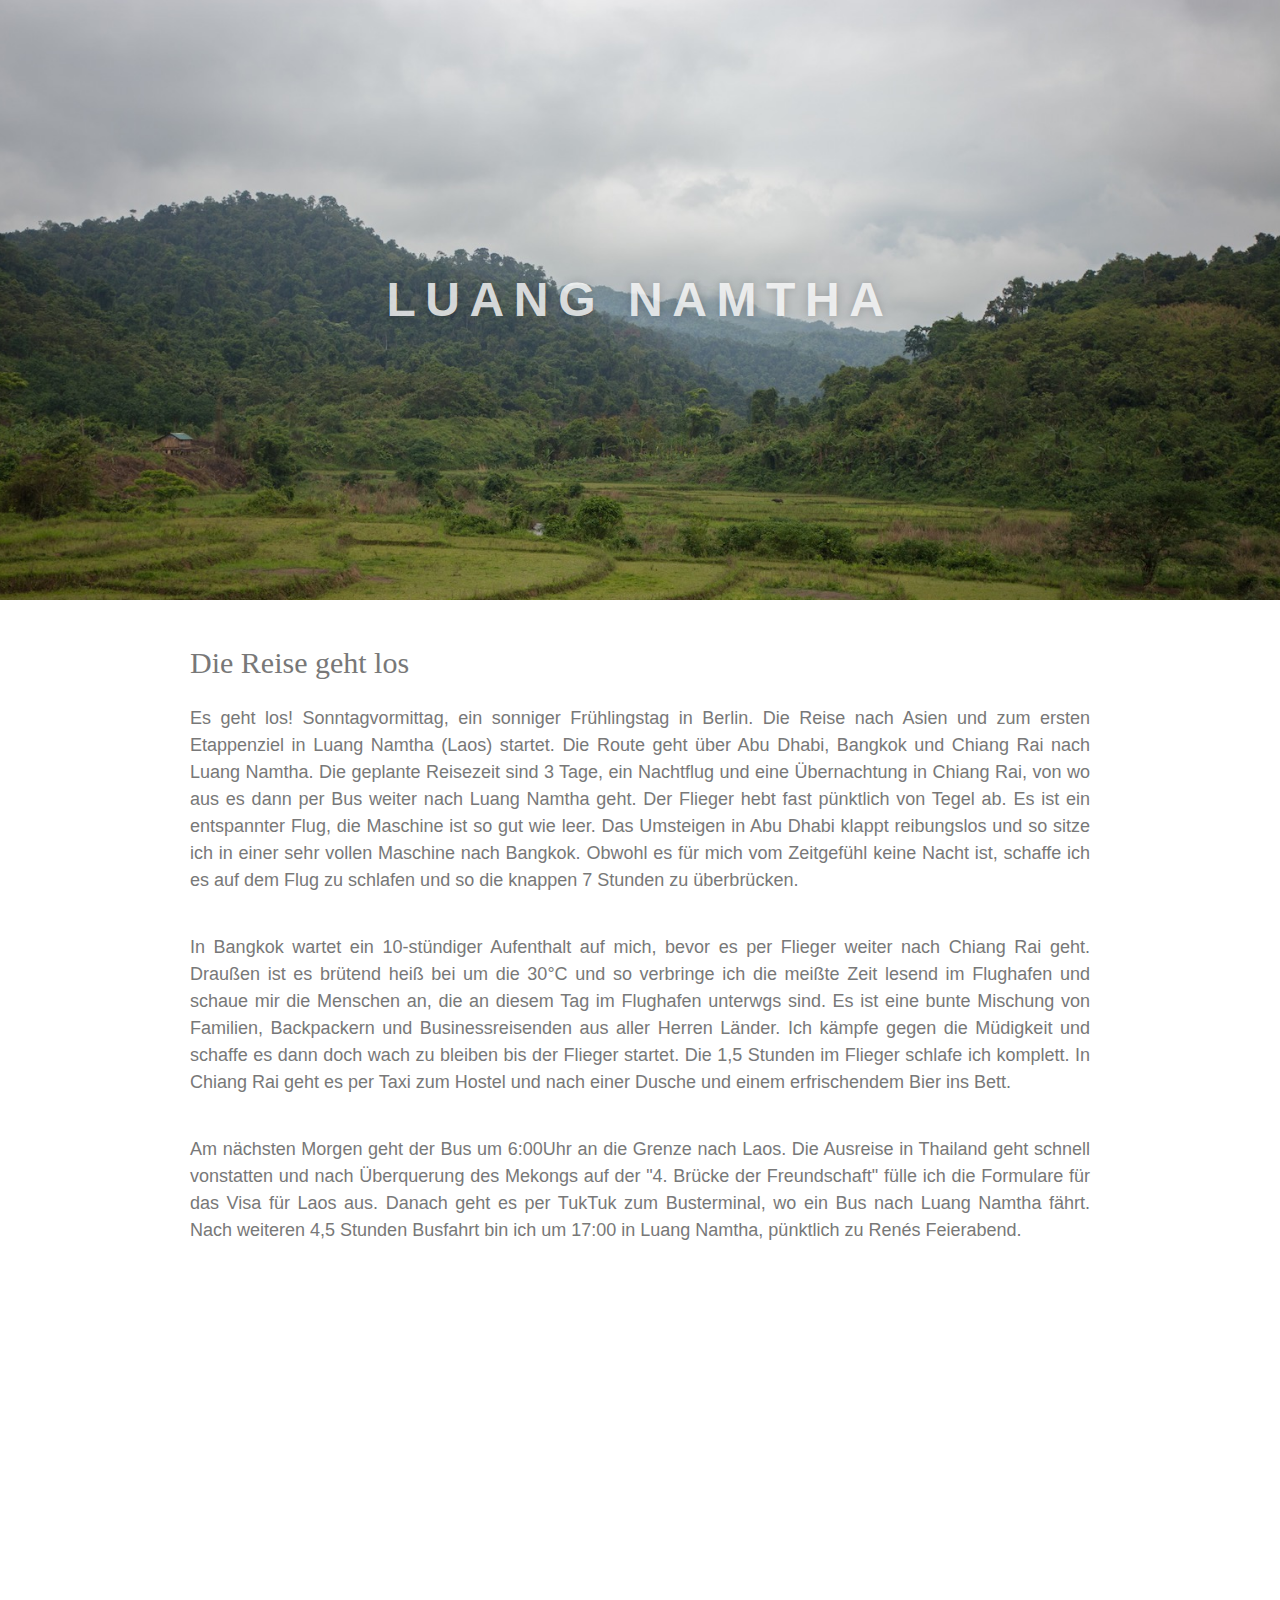
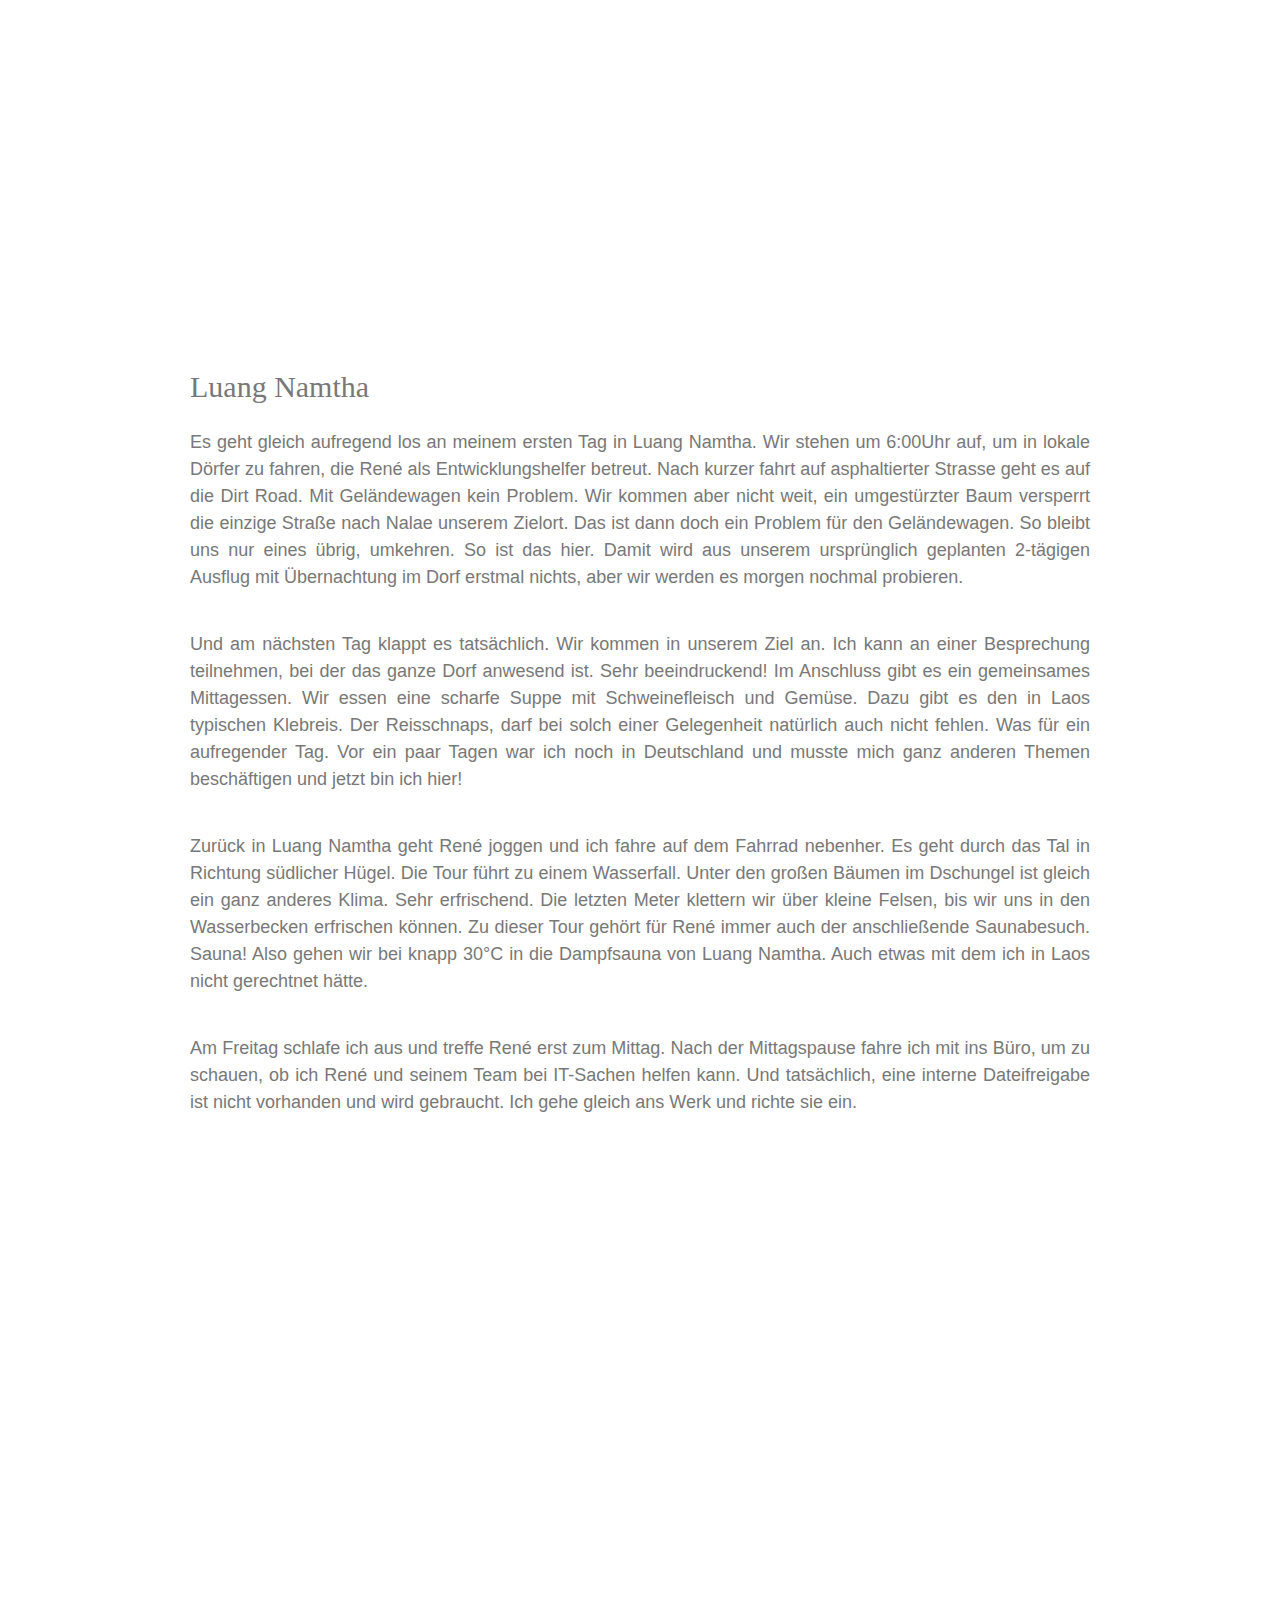
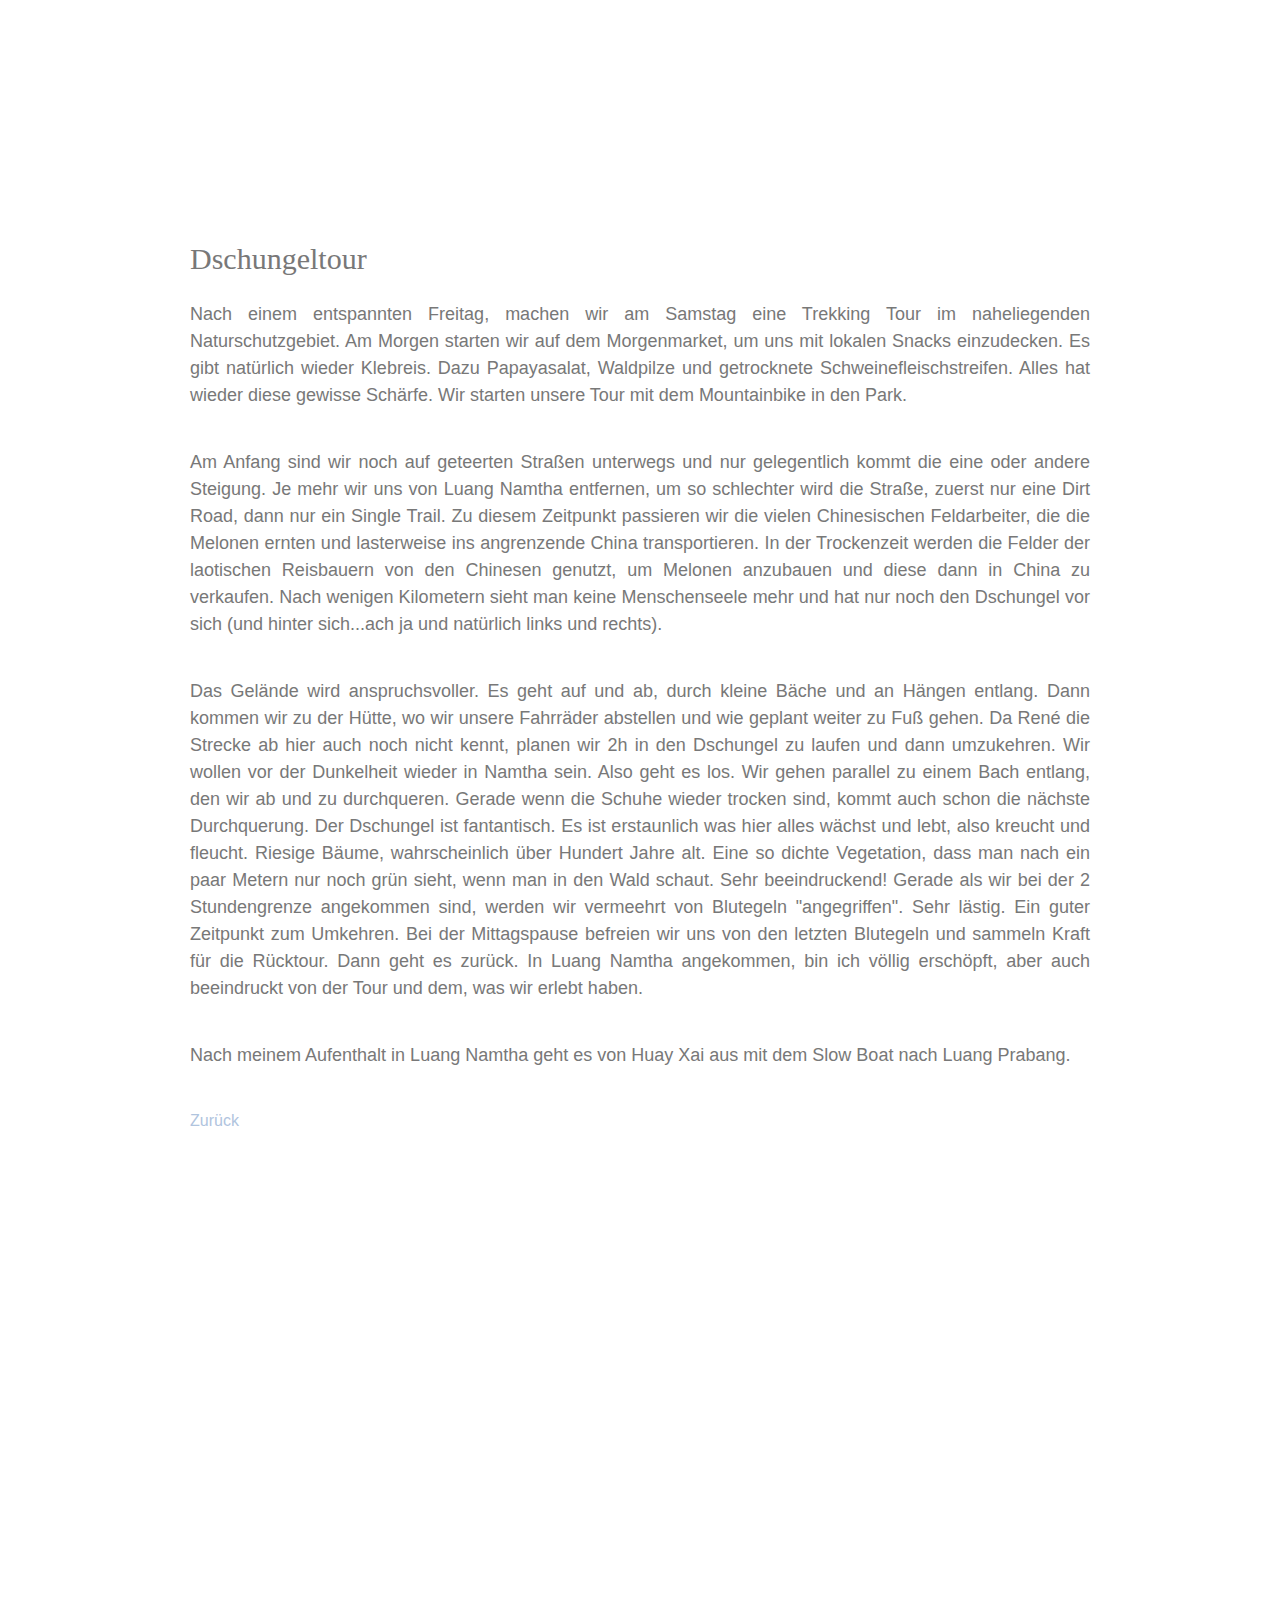
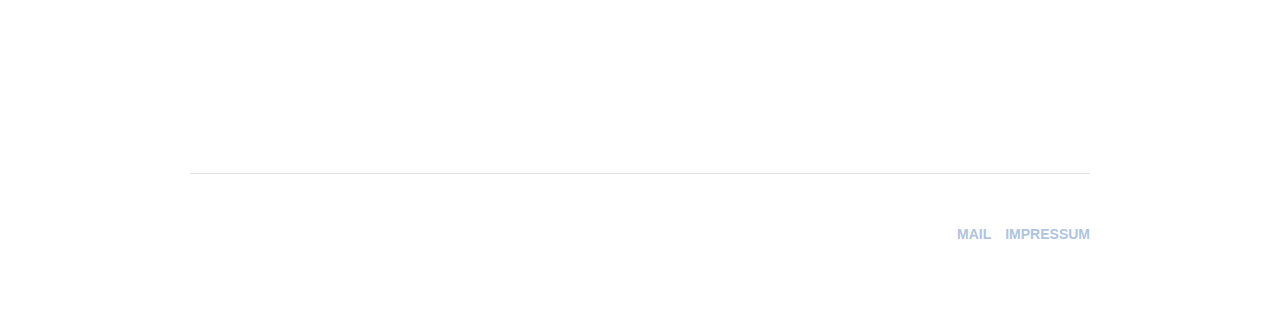
==== public/1-luang-namtha.html @ a48507c9 "first post" ====
<!doctype html>
<html lang="de">
<head>
    <meta charset="utf-8" />
    <meta name="viewport" content="width=device-width, initial-scale=1.0" />
    <title>Luang Namtha</title>
    <link rel="stylesheet" href="assets/css/page.css" />
</head>
<body>

<div class="wrapper">
    <main>
        <section class="module parallax parallax-1">
            <div class="container">
                <h1>Luang Namtha</h1>
            </div>
        </section>
        <section class="module content">
            <div class="container">
                <h2>Die Reise geht los</h2>
                <p>Es geht los! Sonntagvormittag, ein sonniger Frühlingstag in Berlin. Die Reise nach Asien und zum
                    ersten Etappenziel in Luang Namtha (Laos) startet. Die Route geht über Abu Dhabi, Bangkok und
                    Chiang Rai nach Luang Namtha. Die geplante Reisezeit sind 3 Tage, ein Nachtflug und eine Übernachtung
                    in Chiang Rai, von wo aus es dann per Bus weiter nach Luang Namtha geht. Der Flieger hebt fast pünktlich
                    von Tegel ab. Es ist ein entspannter Flug, die Maschine ist so gut wie leer. Das Umsteigen in Abu Dhabi
                    klappt reibungslos und so sitze ich in einer sehr vollen Maschine nach Bangkok. Obwohl es für mich vom
                    Zeitgefühl keine Nacht ist, schaffe ich es auf dem Flug zu schlafen und so die knappen 7 Stunden zu
                    überbrücken.</p>

                <p>In Bangkok wartet ein 10-stündiger Aufenthalt auf mich, bevor es per Flieger weiter nach
                    Chiang Rai geht. Draußen ist es brütend heiß bei um die 30°C und so verbringe ich die meißte Zeit lesend
                    im Flughafen und schaue mir die Menschen an, die an diesem Tag im Flughafen unterwgs sind. Es ist eine bunte
                    Mischung von Familien, Backpackern und Businessreisenden aus aller Herren Länder. Ich kämpfe gegen die
                    Müdigkeit und schaffe es dann doch wach zu bleiben bis der Flieger startet. Die 1,5 Stunden im Flieger
                    schlafe ich komplett. In Chiang Rai geht es per Taxi zum Hostel und nach einer Dusche und einem erfrischendem
                    Bier ins Bett.</p>

                <p>Am nächsten Morgen geht der Bus um 6:00Uhr an die Grenze nach Laos. Die Ausreise in Thailand geht schnell
                    vonstatten und nach Überquerung des Mekongs auf der "4. Brücke der Freundschaft" fülle ich die Formulare
                    für das Visa für Laos aus. Danach geht es per TukTuk zum Busterminal, wo ein Bus nach Luang Namtha fährt.
                    Nach weiteren 4,5 Stunden Busfahrt bin ich um 17:00 in Luang Namtha, pünktlich zu Renés Feierabend.</p>
            </div>
        </section>
        <section class="module parallax parallax-2">
            <div class="container">
            </div>
        </section>
        <section class="module content">
            <div class="container">
                <h2>Luang Namtha</h2>
                <p>Es geht gleich aufregend los an meinem ersten Tag in Luang Namtha. Wir stehen um 6:00Uhr auf, um in
                    lokale Dörfer zu fahren, die René als
                    Entwicklungshelfer betreut. Nach kurzer fahrt auf asphaltierter Strasse geht es auf die Dirt Road.
                    Mit Geländewagen kein Problem. Wir kommen aber nicht weit, ein umgestürzter Baum versperrt die einzige
                    Straße nach Nalae unserem Zielort. Das ist dann doch ein Problem für den Geländewagen. So bleibt uns
                    nur eines übrig, umkehren. So ist das hier. Damit wird aus unserem ursprünglich geplanten 2-tägigen Ausflug
                    mit Übernachtung im Dorf erstmal nichts, aber wir werden es morgen nochmal probieren.</p>

                <p>Und am nächsten Tag klappt es tatsächlich. Wir kommen in unserem Ziel an. Ich kann an einer Besprechung
                    teilnehmen, bei der das ganze Dorf anwesend ist. Sehr beeindruckend! Im Anschluss gibt es ein gemeinsames
                    Mittagessen. Wir essen eine scharfe Suppe mit Schweinefleisch und Gemüse. Dazu gibt es den in Laos
                    typischen Klebreis. Der Reisschnaps, darf bei solch einer Gelegenheit natürlich auch nicht fehlen.
                    Was für ein aufregender Tag. Vor ein paar Tagen war ich noch in Deutschland und musste mich ganz anderen
                    Themen beschäftigen und jetzt bin ich hier!
                </p>

                <p>Zurück in Luang Namtha geht René joggen und ich fahre auf dem Fahrrad nebenher. Es geht durch das Tal in Richtung
                    südlicher Hügel. Die Tour führt zu einem Wasserfall. Unter den großen Bäumen im Dschungel ist gleich ein ganz
                    anderes Klima. Sehr erfrischend. Die letzten Meter klettern wir über kleine Felsen, bis wir uns in den Wasserbecken
                    erfrischen können. Zu dieser Tour gehört für René immer auch der anschließende Saunabesuch. Sauna! Also gehen
                    wir bei knapp 30°C in die Dampfsauna von Luang Namtha. Auch etwas mit dem ich in Laos nicht gerechtnet hätte.</p>

                <p>Am Freitag schlafe ich aus und treffe René erst zum Mittag. Nach der Mittagspause fahre ich mit ins Büro,
                    um zu schauen, ob ich René und seinem Team bei IT-Sachen helfen kann. Und tatsächlich, eine interne
                    Dateifreigabe ist nicht vorhanden und wird gebraucht. Ich gehe gleich ans Werk und richte sie ein.</p>
            </div>
        </section>
        <section class="module parallax parallax-3">
            <div class="container">
            </div>
        </section>
        <section class="module content">
            <div class="container">
                <h2>Dschungeltour</h2>
                <p>Nach einem entspannten Freitag, machen wir am Samstag eine Trekking Tour im naheliegenden Naturschutzgebiet.
                    Am Morgen starten wir auf dem Morgenmarket, um uns mit lokalen Snacks einzudecken. Es gibt natürlich wieder Klebreis.
                    Dazu Papayasalat, Waldpilze und getrocknete Schweinefleischstreifen. Alles hat wieder diese gewisse Schärfe.
                    Wir starten unsere Tour mit dem Mountainbike in den Park.</p>

                <p>Am Anfang sind wir noch auf geteerten Straßen unterwegs und nur gelegentlich kommt die eine oder andere
                    Steigung. Je mehr wir uns von Luang Namtha entfernen, um so schlechter wird die Straße, zuerst nur eine Dirt
                    Road, dann nur ein Single Trail. Zu diesem Zeitpunkt passieren wir die vielen Chinesischen Feldarbeiter,
                    die die Melonen ernten und lasterweise ins angrenzende China transportieren. In der Trockenzeit werden
                    die Felder der laotischen Reisbauern von den Chinesen genutzt, um Melonen anzubauen und diese dann in China zu verkaufen.
                    Nach wenigen Kilometern sieht man keine Menschenseele mehr und hat nur noch den Dschungel vor sich
                    (und hinter sich...ach ja und natürlich links und rechts).
                </p>

                <p>Das Gelände wird anspruchsvoller. Es geht auf und ab, durch kleine Bäche und an Hängen entlang. Dann kommen
                    wir zu der Hütte, wo wir unsere Fahrräder abstellen und wie geplant weiter zu Fuß gehen. Da René die Strecke ab
                    hier auch noch nicht kennt, planen wir 2h in den Dschungel zu laufen und dann umzukehren. Wir wollen vor der
                    Dunkelheit wieder in Namtha sein. Also geht es los. Wir gehen parallel zu einem Bach entlang, den wir ab
                    und zu durchqueren. Gerade wenn die Schuhe wieder trocken sind, kommt auch schon die nächste Durchquerung.
                    Der Dschungel ist fantantisch. Es ist erstaunlich was hier alles wächst und lebt, also kreucht und fleucht.
                    Riesige Bäume, wahrscheinlich über Hundert Jahre alt. Eine so dichte Vegetation, dass man nach ein paar
                    Metern nur noch grün sieht, wenn man in den Wald schaut. Sehr beeindruckend! Gerade als wir bei der 2 Stundengrenze
                    angekommen sind, werden wir vermeehrt von Blutegeln "angegriffen". Sehr lästig. Ein guter Zeitpunkt zum
                    Umkehren. Bei der Mittagspause befreien wir uns von den letzten Blutegeln und sammeln Kraft für die Rücktour.
                    Dann geht es zurück. In Luang Namtha angekommen, bin ich völlig erschöpft, aber auch beeindruckt von der Tour und
                    dem, was wir erlebt haben.</p>

                <p>Nach meinem Aufenthalt in Luang Namtha geht es von Huay Xai aus mit dem Slow Boat nach Luang Prabang.
                </p>

                <a href="index.html">Zurück</a>
            </div>
        </section>
        <section class="module parallax parallax-4">
            <div class="container">
            </div>
        </section>

    </main>
</div>

<footer>
    <div class="legal">
        <ul>
            <li><a href="mailto:mail@matthias-lueneberg.de">Mail</a></li>
            <li><a href="impressum.html">Impressum</a></li>
        </ul>
    </div>
</footer>
</body>
---- public/assets/css/page.css ----
html, body, div, span, applet, object, iframe,
h1, h2, h3, h4, h5, h6, p, blockquote, pre,
a, abbr, acronym, address, big, cite, code,
del, dfn, em, img, ins, kbd, q, s, samp,
small, strike, strong, sub, sup, tt, var,
b, u, i, center,
dl, dt, dd, ol, ul, li,
fieldset, form, label, legend,
table, caption, tbody, tfoot, thead, tr, th, td,
article, aside, canvas, details, embed,
figure, figcaption, footer, header,
menu, nav, output, ruby, section, summary,
time, mark, audio, video {
    margin: 0;
    padding: 0;
    border: 0;
    font-size: 100%;
    font: inherit;
    vertical-align: baseline;
}

body {
    background-color: #ffffff;
    color: #787878;
    font-family: "Helvetica Neue", Helvetica, Arial, "Lucida Grande", sans-serif;
    font-size: 14px;
    line-height: 1.5;
}

header {
    height: 450px;
    background:url(../images/title.jpg) no-repeat center center;
    background-size: cover;
    -webkit-background-size: cover;
    -moz-background-size: cover;
}

header > h1 {
    text-align: center;
    font-size: 48px;
    font-weight: 700;
    text-transform: uppercase;
    letter-spacing: 0.5em;
    color: #ffffff;
    clear: both;
    padding-top: 150px;
}

h1 span {
    display: inline-block;
    padding: 0.2em 0.5em;
    border: #ffffff solid 10px;
}

.kicker {
    text-align: center;
    font-size: 14px;
    font-weight: 700;
    text-transform: uppercase;
    color: #ffffff;
}


/* Parallax effekt*/

.wrapper {
    width: 100%;
    margin: 0 auto;
}

main {
    display: block;
    background-color: #fff;

}

main.container {
    width: 100%;
    max-width: 960px;
    margin: 0 auto;
    padding: 0 20px;
}

section a {
    font-size: 16px;
}

section {
    margin: 0;
    padding: 0;
    border: 0;
    font-size: 100%;
    font: inherit;
    vertical-align: baseline;
}

section.module h2 {
    margin-bottom: 20px;
    font-family: "Roboto Slab", serif;
    font-size: 30px;
}

section.module p {
    margin-bottom: 40px;
    font-size: 18px;
    font-weight: 300;
    text-align: justify;
}

section.module.parallax {
    height: 600px;
    background-position: 50% 50%;
    background-repeat: no-repeat;
    background-attachment: fixed;
    -webkit-background-size: cover;
    -moz-background-size: cover;
    -o-background-size: cover;
    background-size: cover;
}
section.module.parallax h1 {
    color: rgba(255, 255, 255, 0.8);
    font-size: 48px;
    line-height: 600px;
    font-weight: 700;
    text-align: center;
    text-transform: uppercase;
    text-shadow: 0 0 10px rgba(0, 0, 0, 0.2);
    letter-spacing: 0.2em;
}

section.module.content {
    padding: 40px 0;
}

section.module.parallax-1 {
    background-image: url("../images/namtha-jungle.jpg");
}
section.module.parallax-2 {
    background-image: url("../images/namtha-pagoda.jpg");
}
section.module.parallax-3 {
    background-image: url("../images/namtha-market.jpg");
}
section.module.parallax-4 {
    background-image: url("../images/namtha-bug.jpg");
}
section.module.parallax-5 {
    background-image: url("../images/prabang-view.jpg");
}
section.module.parallax-6 {
    background-image: url("../images/prabang-mekong.jpg");
}
section.module.parallax-7 {
    background-image: url("../images/prabang-fruits.jpg");
}

/* Parallax effekt*/


.container {
    width: 100%;
    max-width: 900px;
    margin: 0 auto;
}

.posts-container {
    width: 100%;
    display: inline-block;
    margin: 40px 0px 40px;
}

.post-header {
    margin: 40px 20px 0px 0px;
    font-size: 28px;
    font-weight: 500;
    text-transform: uppercase;
    letter-spacing: 0.2em;
}

.post {
    display: inline-block;
    margin: 20px 20px 0px 0px;
}

.posts-thumb {
    float: left;
    margin-right: 20px;
}

.posts-text {
    margin-bottom: 20px;
}

.posts-text a {
    color: #787878;
    font-size: 16px;
}
.posts-text a:visited {
    color: #787878;
}

.posts-text p {
    font-size: 16px;
}

.posts-text a:hover {
    text-decoration: underline;
}

h3 {
    text-transform: uppercase;
    letter-spacing: 0.1em;
    font-size: 22px;
}

/* footer and legal */

footer {
    display: block;
    height: 100px;
    padding-top: 50px;
    margin: 0 auto;
    border-top: 1px solid #e1e1e1;
    text-transform: uppercase;
    font-weight: 600;
    width: 100%;
    max-width: 900px;
}

.legal-text {
    margin: 40px auto;
    width: 100%;
    max-width: 900px;
    text-align: justify;
}

.legal {
    float: right;
}

a {
    text-decoration: none;
    color: lightsteelblue;
}

a:visited {
    color: lightsteelblue;
}

.legal ul {
    list-style: none;
}

.legal ul li {
    display: inline;
    padding-left: 10px;
}
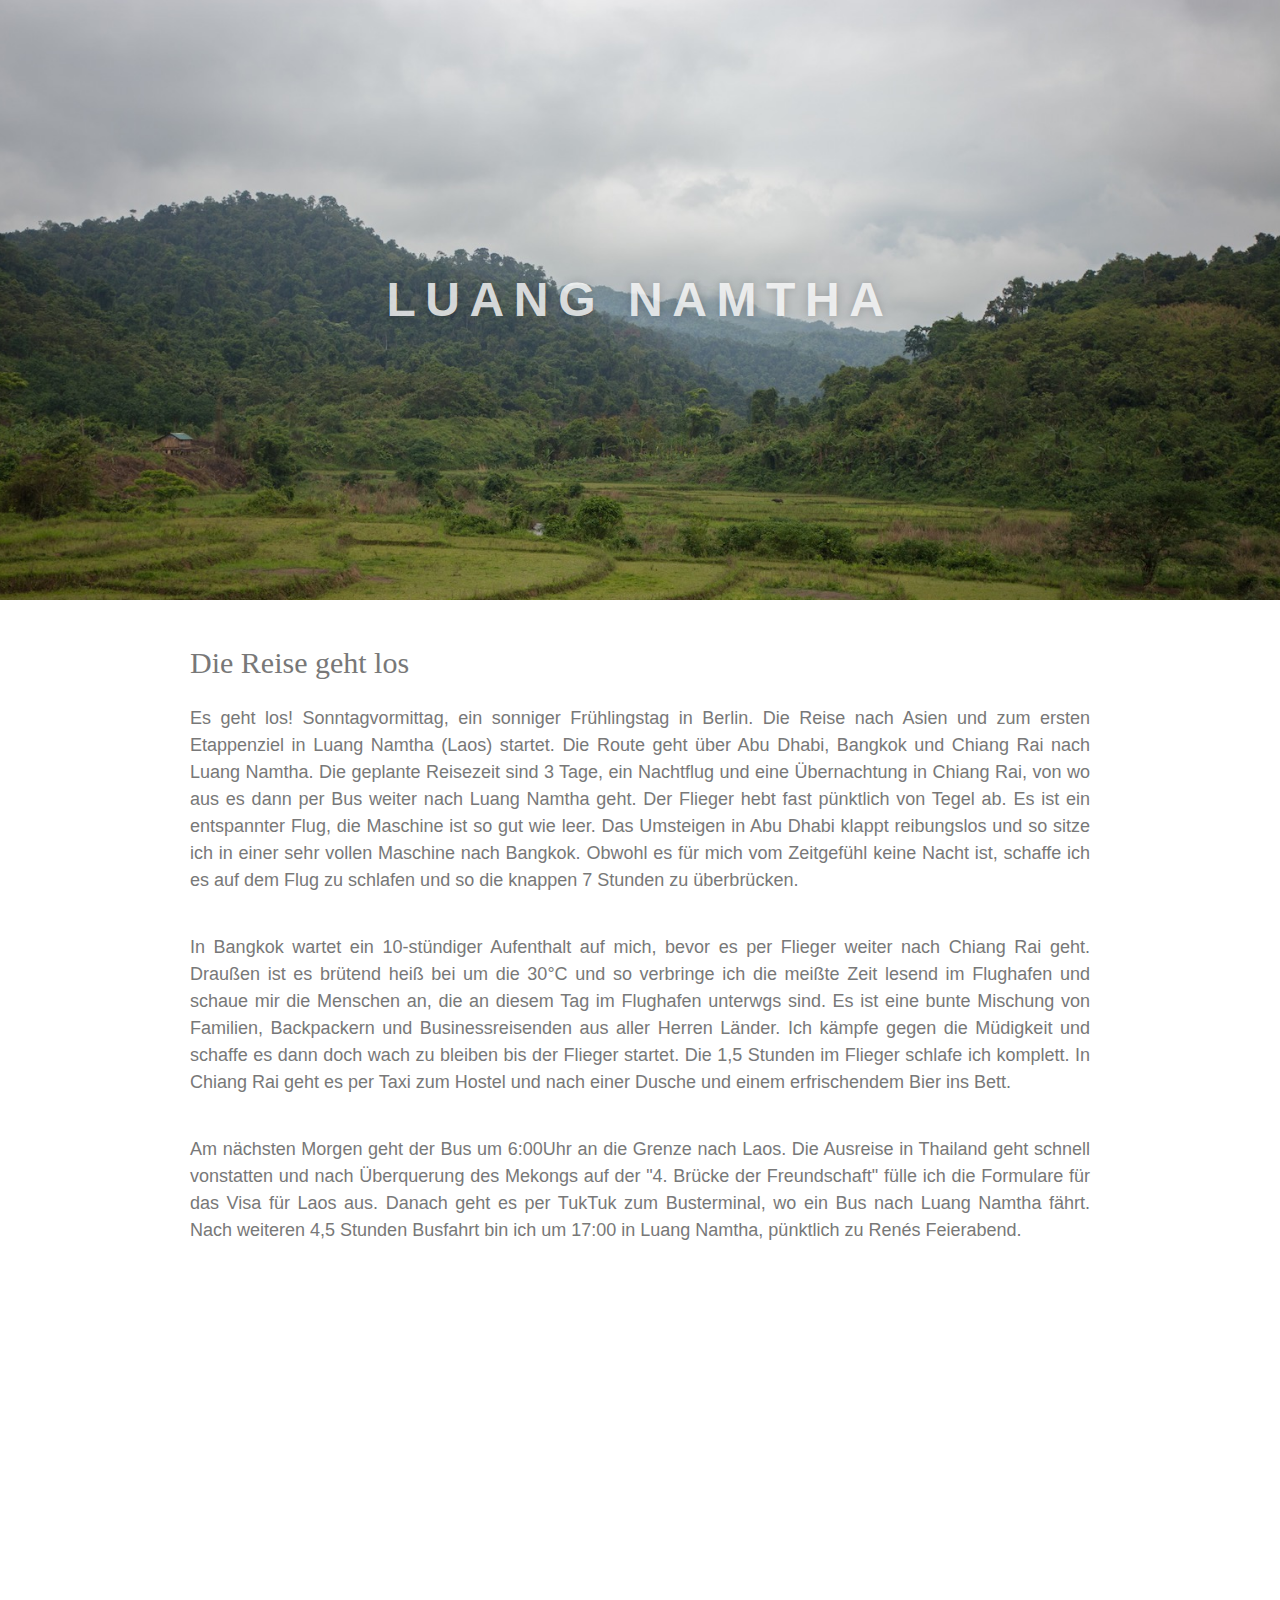
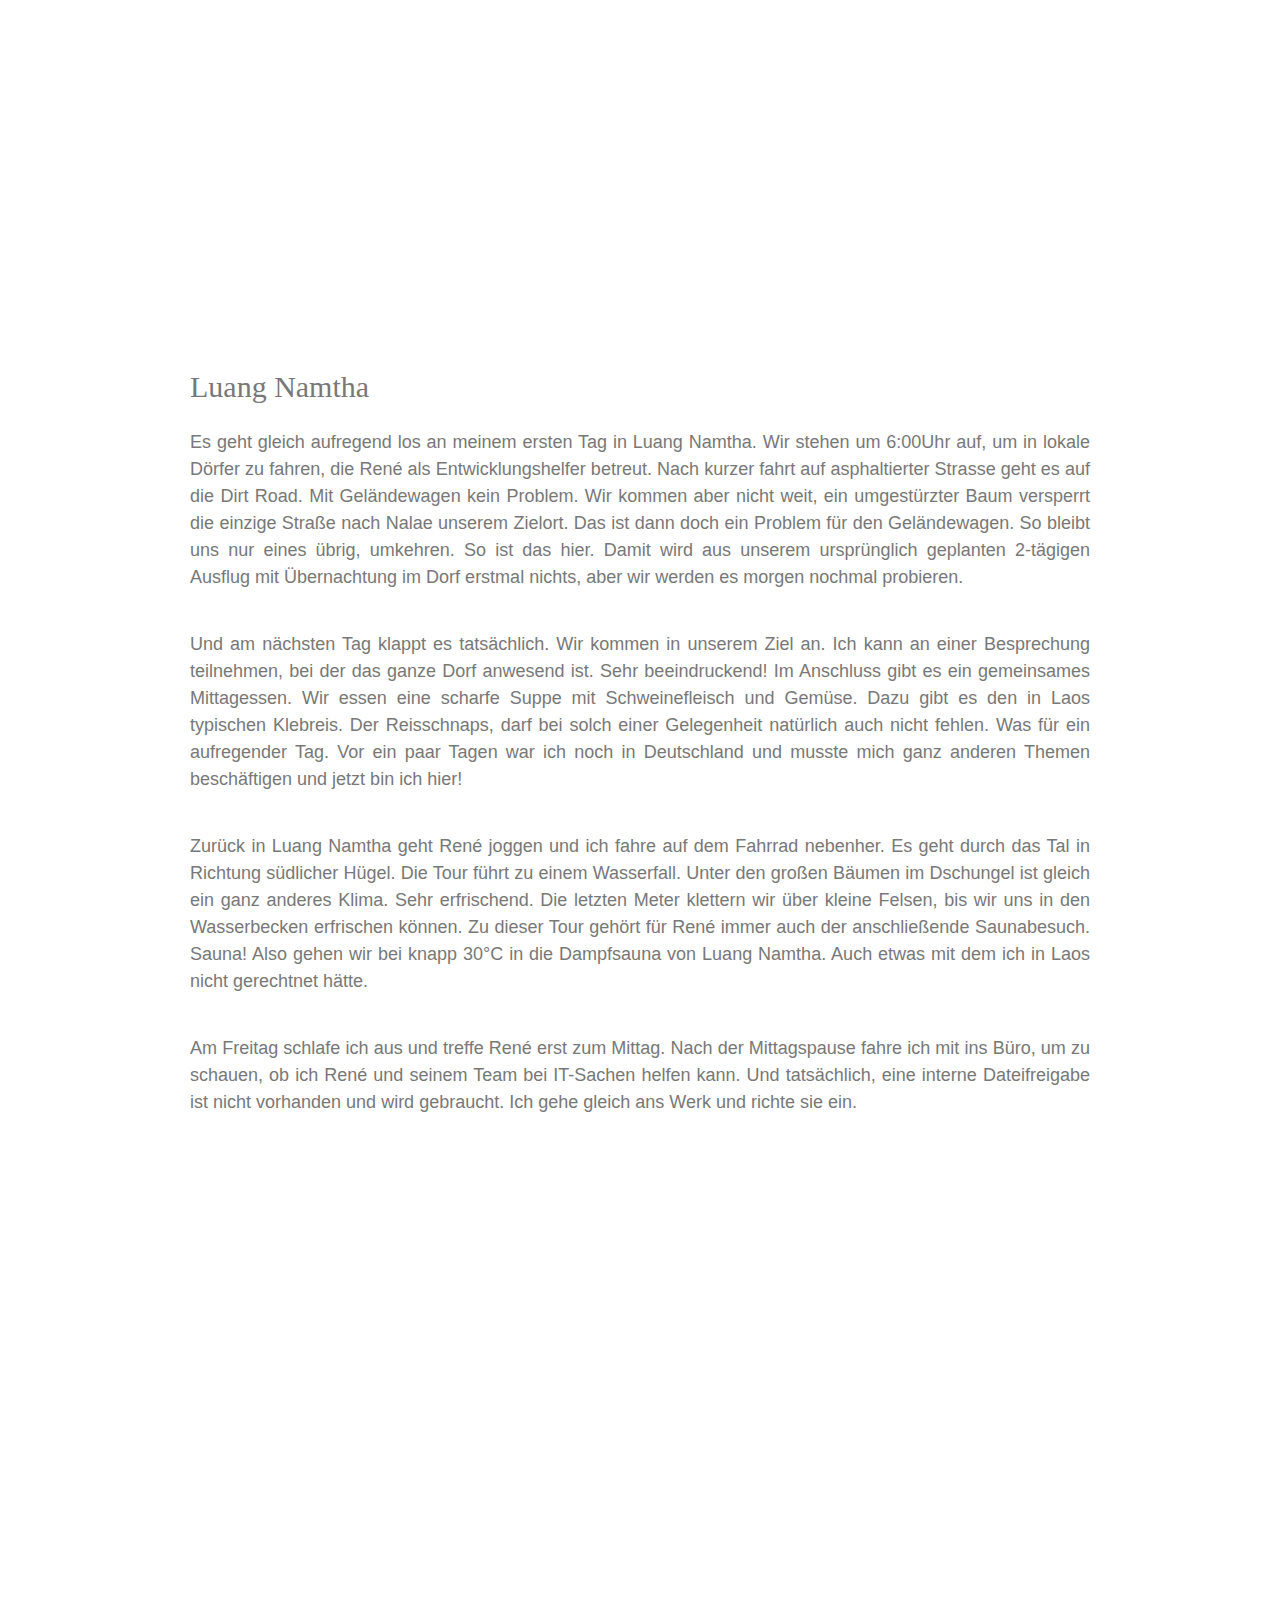
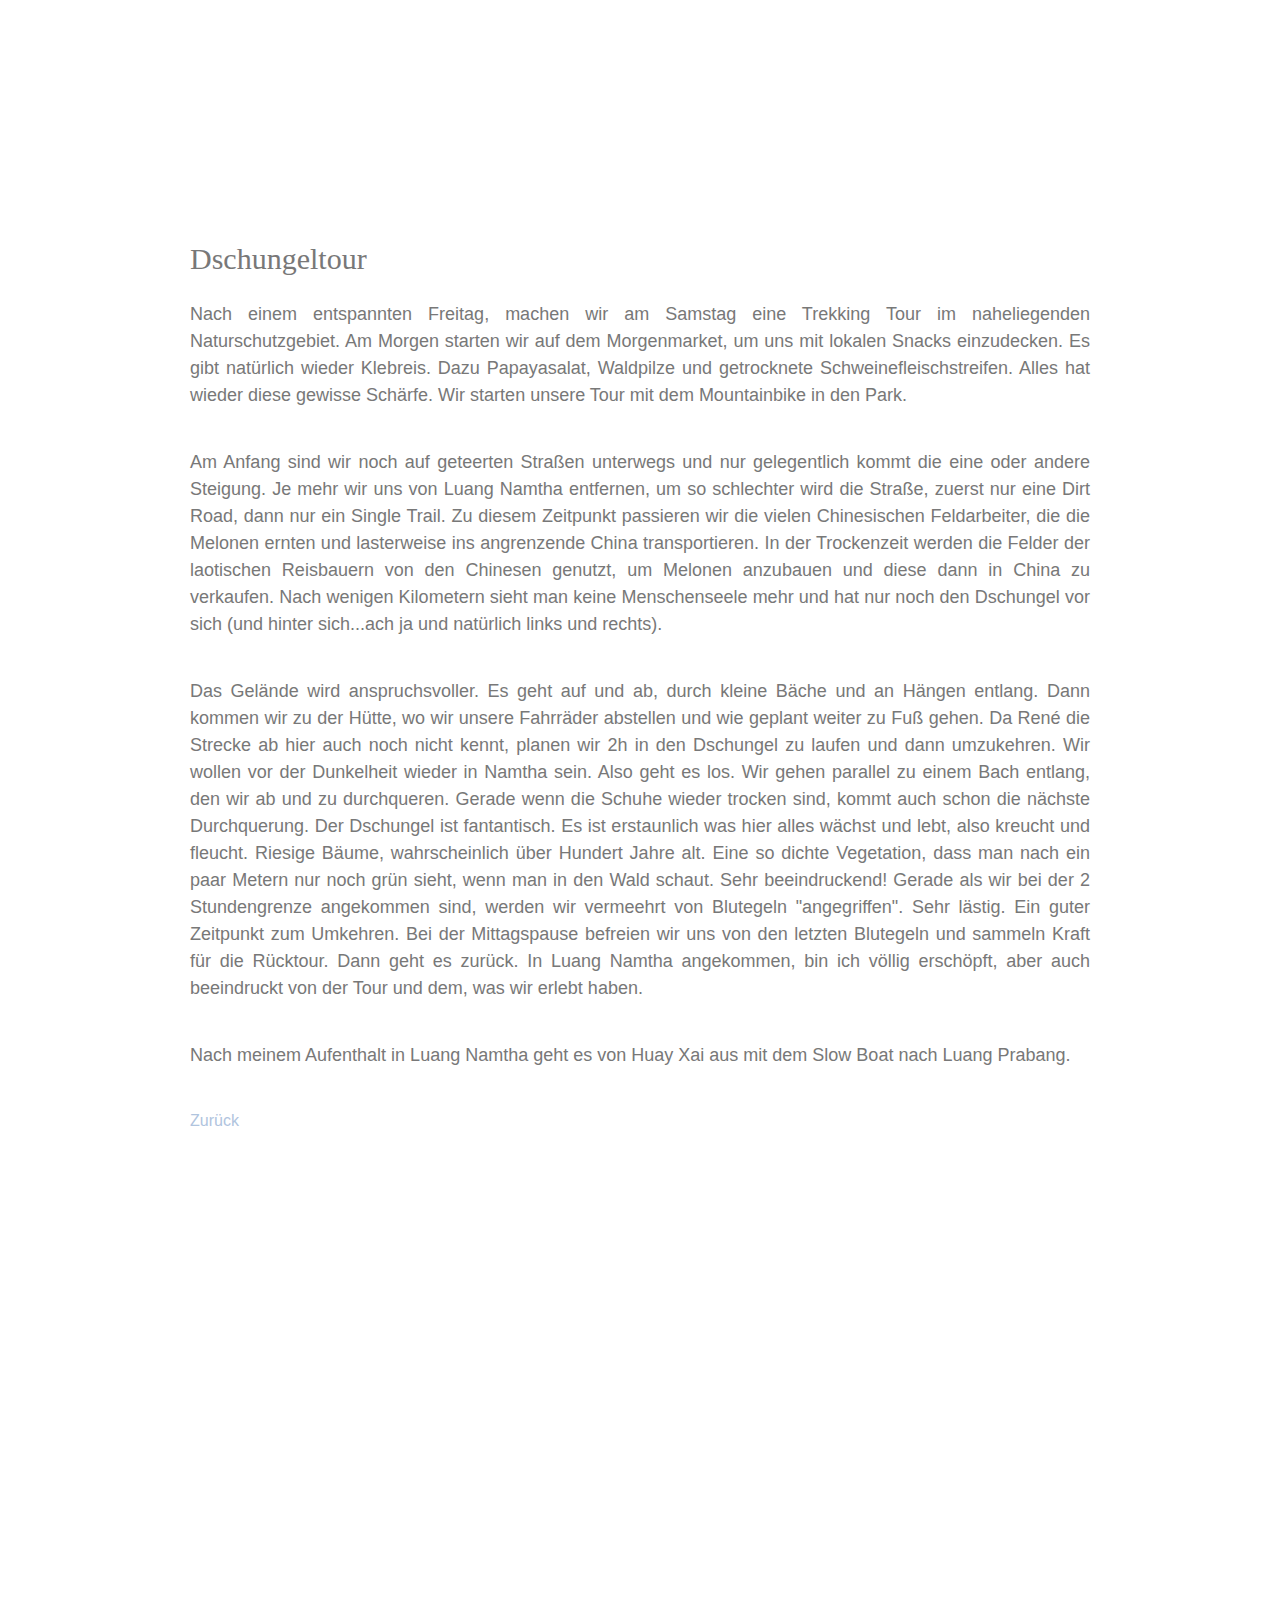
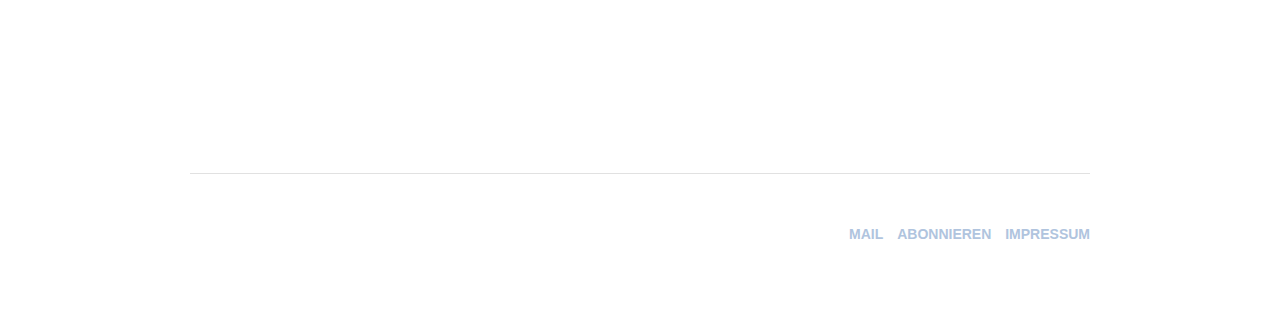
==== commit 2d17c455: "added Mailchimp" ====
--- a/public/1-luang-namtha.html
+++ b/public/1-luang-namtha.html
@@ -127,8 +127,20 @@
     <div class="legal">
         <ul>
             <li><a href="mailto:mail@matthias-lueneberg.de">Mail</a></li>
+            <li><a href="http://eepurl.com/bmfwwL">Abonnieren</a></li>
             <li><a href="impressum.html">Impressum</a></li>
         </ul>
     </div>
 </footer>
+
+<script>
+    (function(i,s,o,g,r,a,m){i['GoogleAnalyticsObject']=r;i[r]=i[r]||function(){
+        (i[r].q=i[r].q||[]).push(arguments)},i[r].l=1*new Date();a=s.createElement(o),
+            m=s.getElementsByTagName(o)[0];a.async=1;a.src=g;m.parentNode.insertBefore(a,m)
+    })(window,document,'script','//www.google-analytics.com/analytics.js','ga');
+
+    ga('create', 'UA-62600138-1', 'auto');
+    ga('send', 'pageview');
+
+</script>
 </body>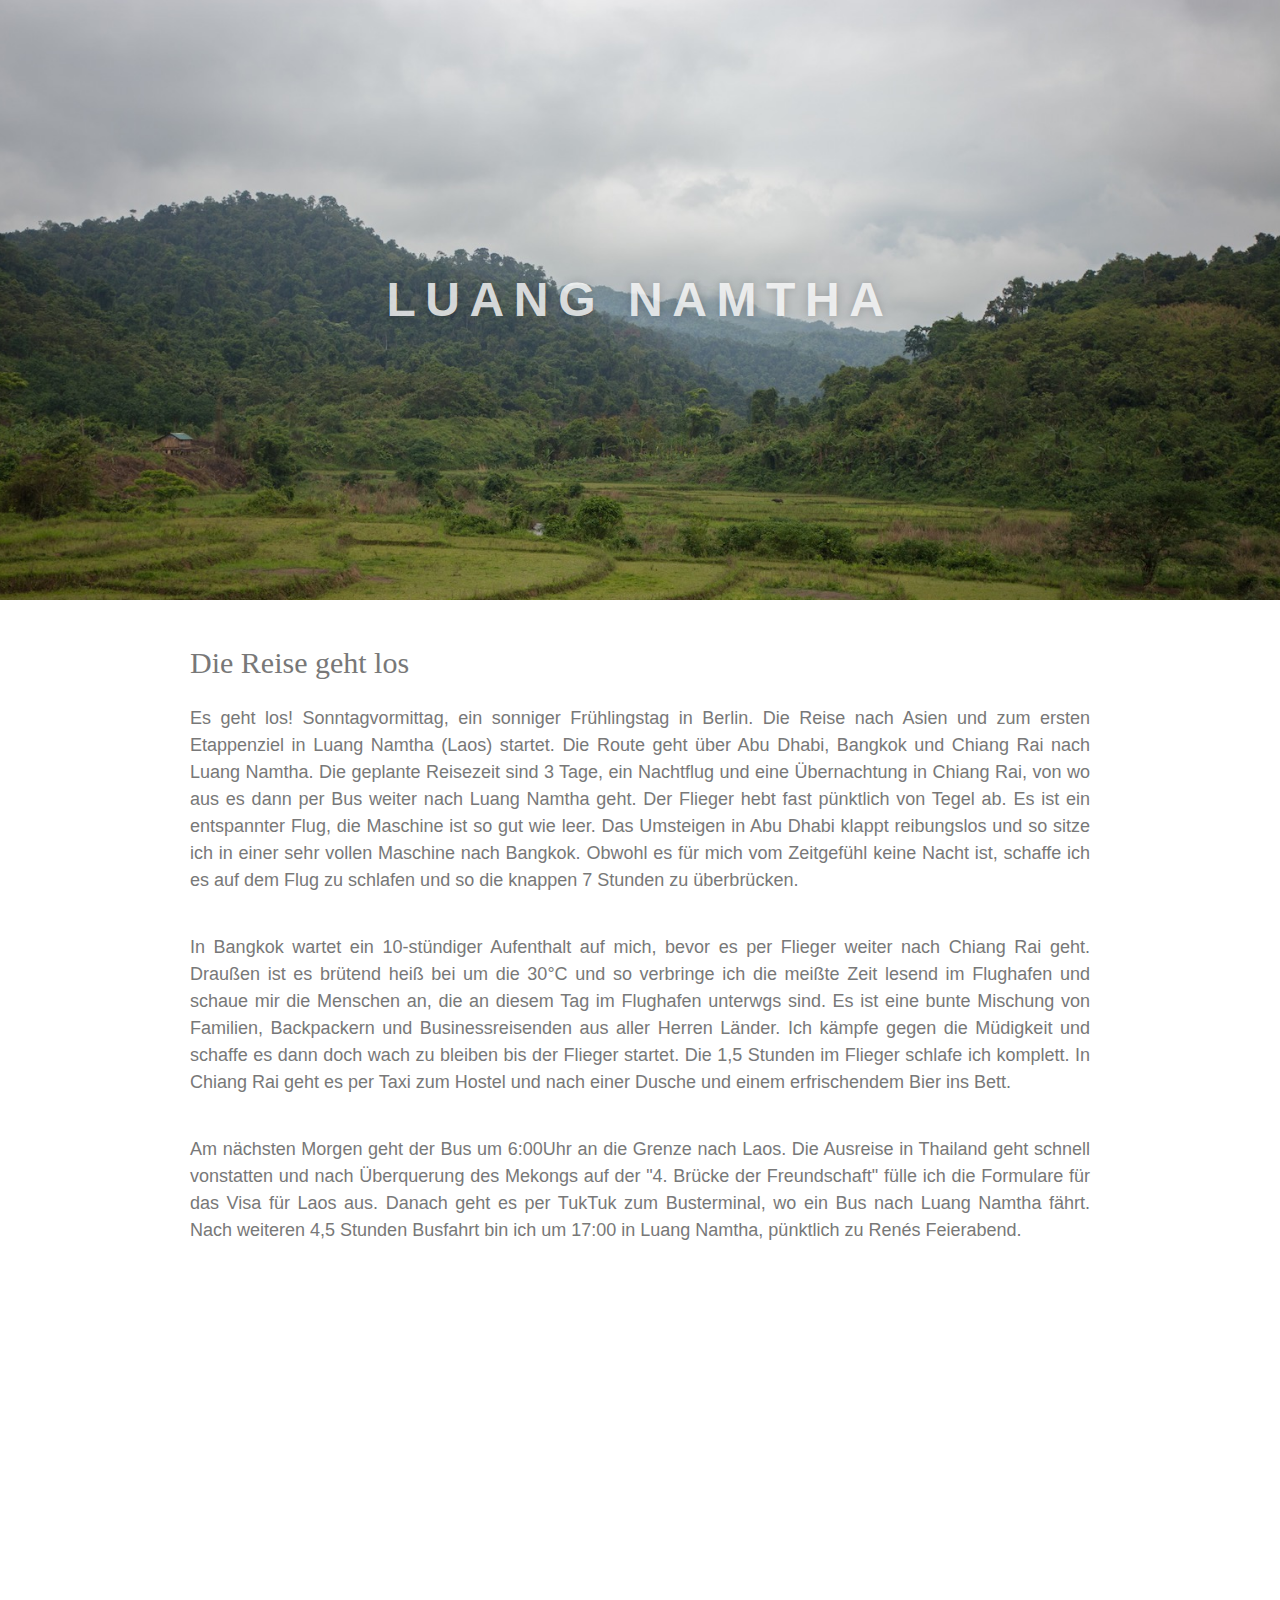
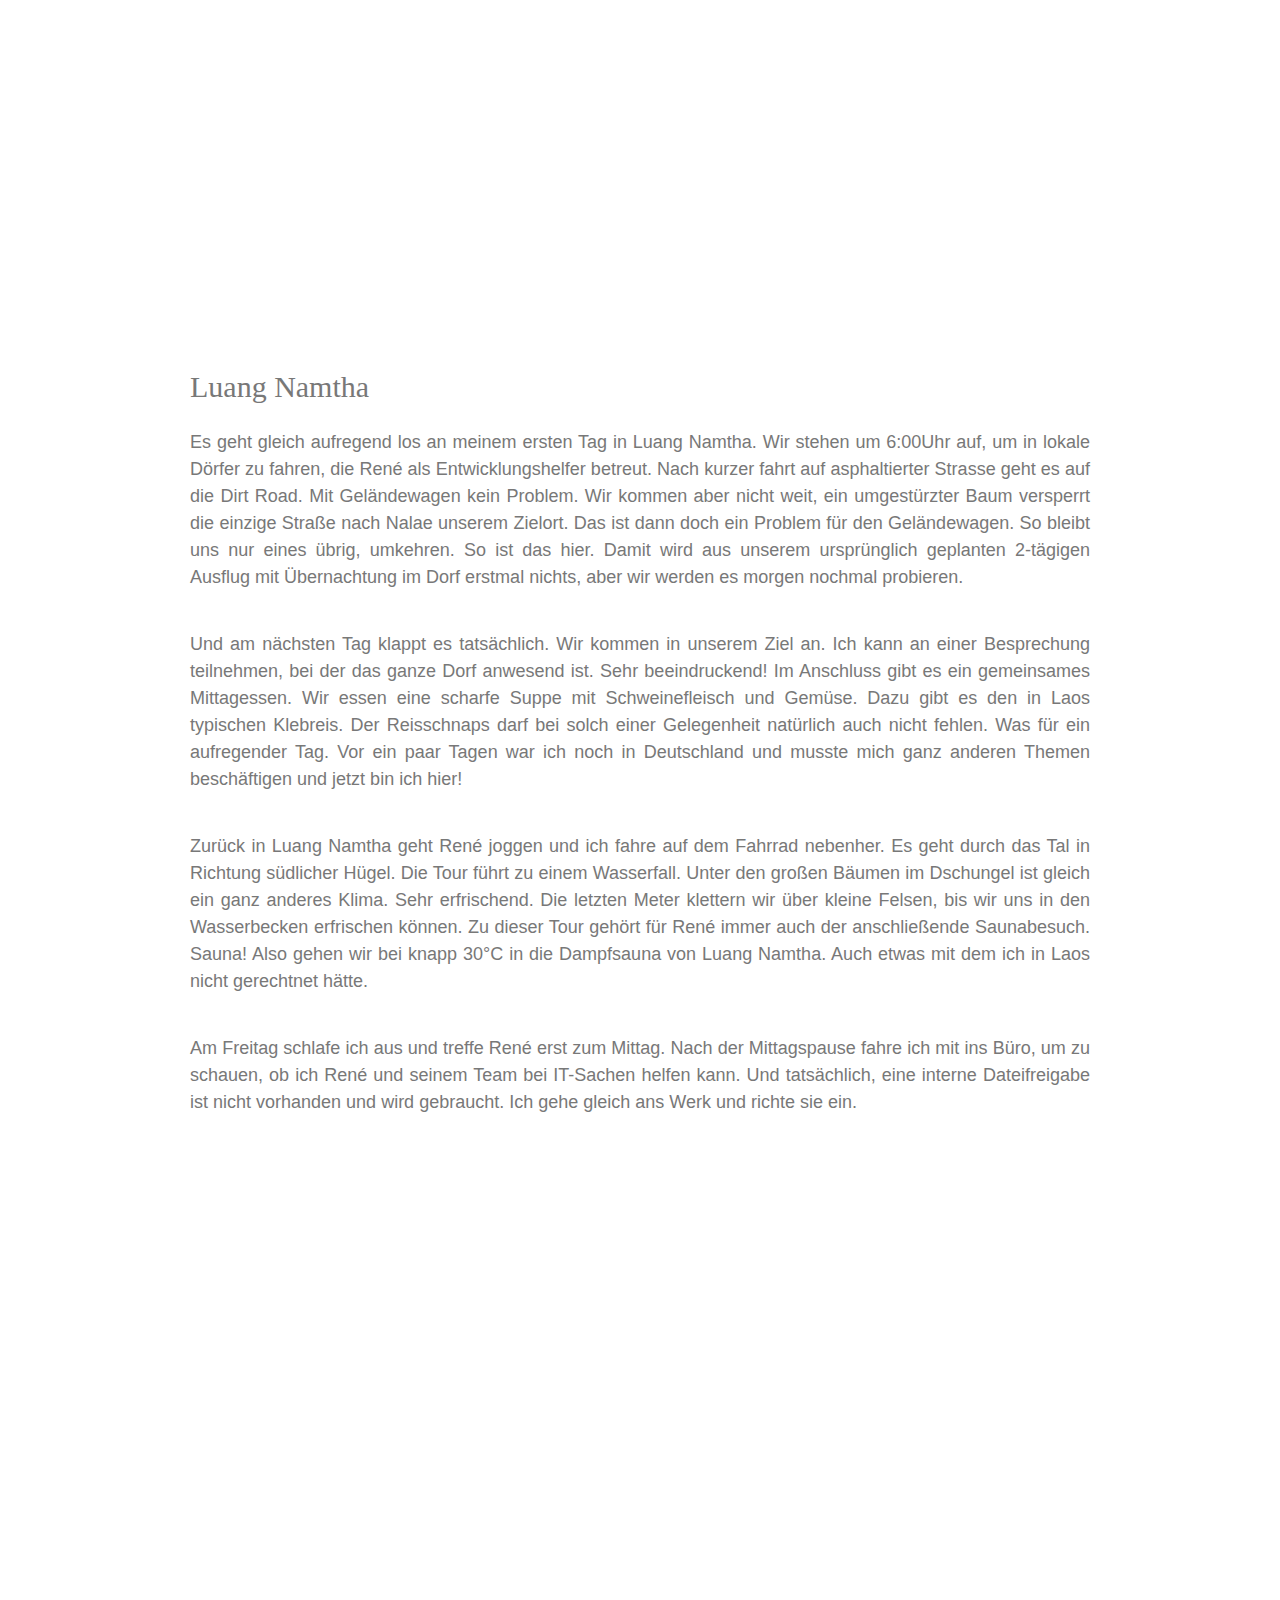
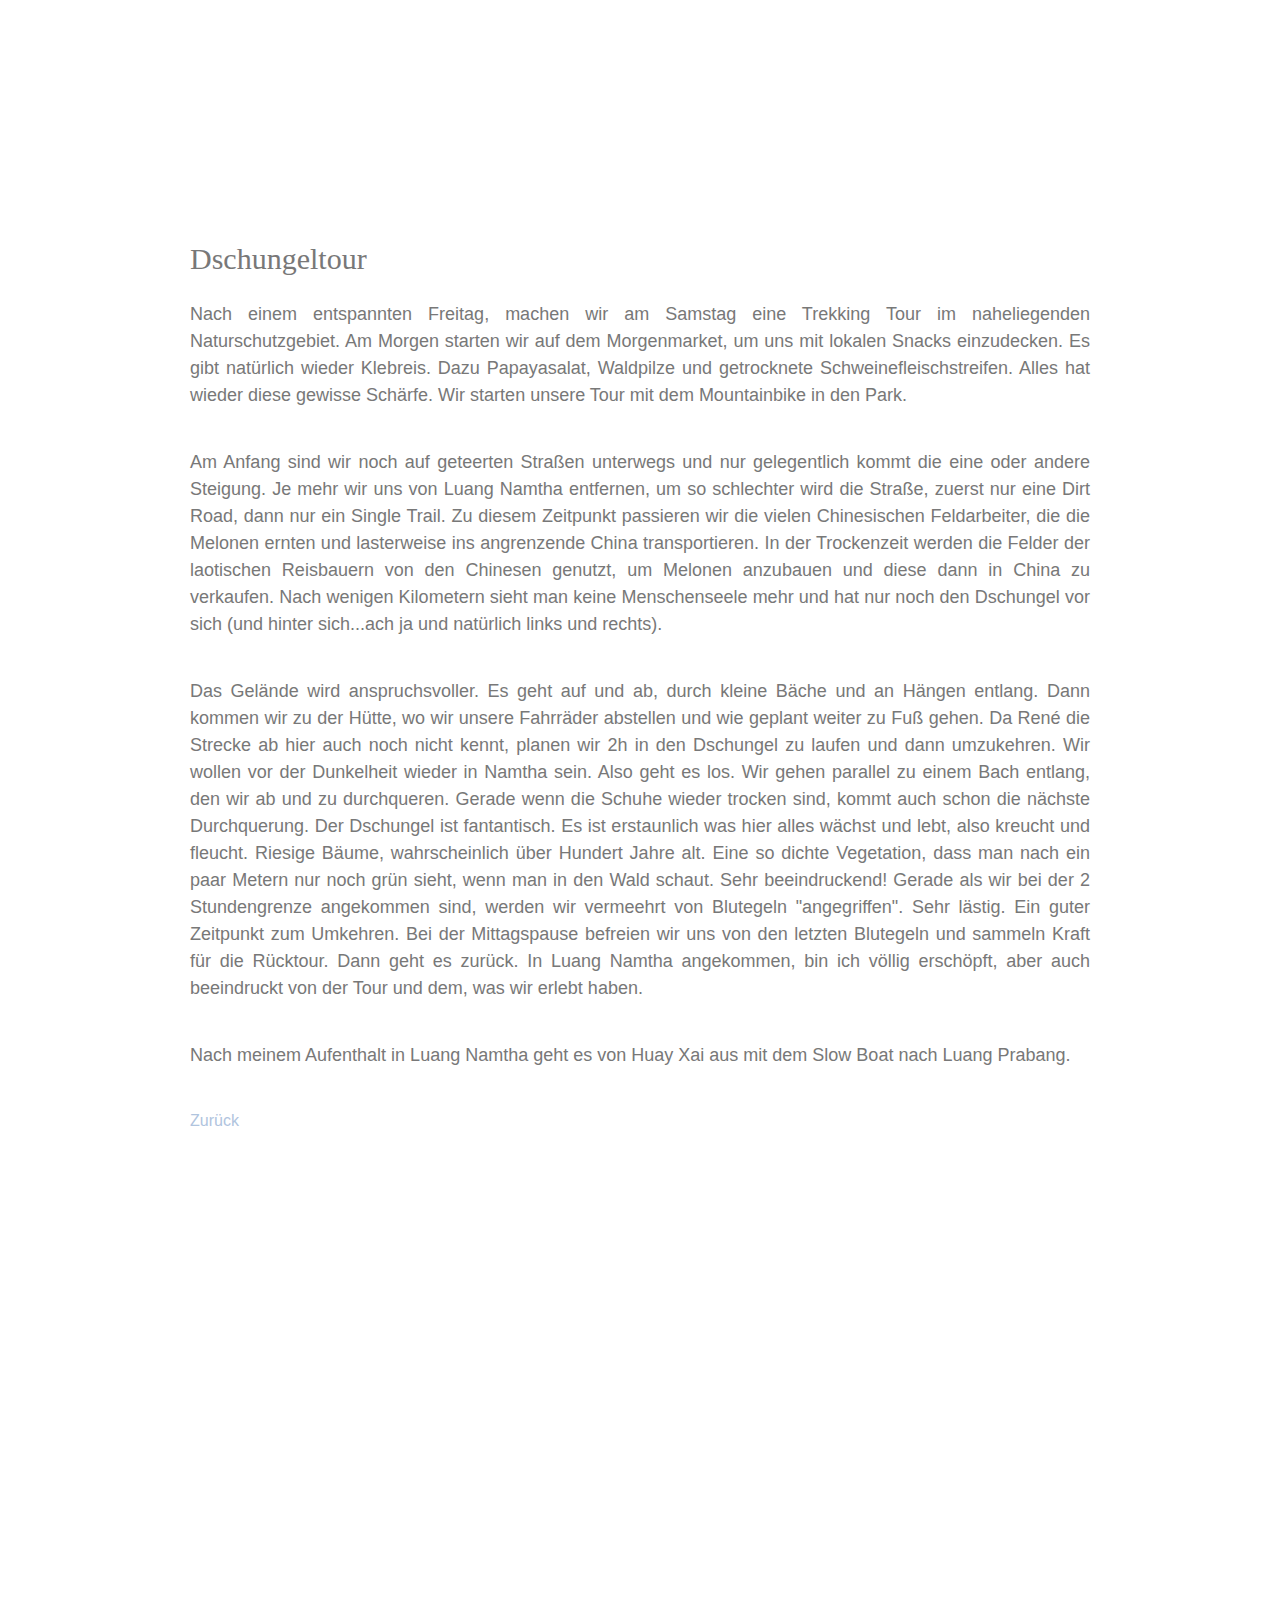
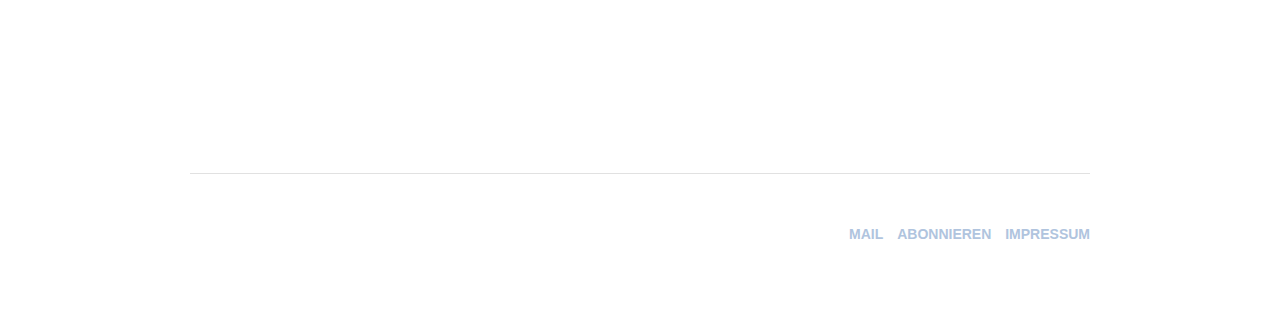
==== commit 6499d976: "fixed typo" ====
--- a/public/1-luang-namtha.html
+++ b/public/1-luang-namtha.html
@@ -59,7 +59,7 @@
                 <p>Und am nächsten Tag klappt es tatsächlich. Wir kommen in unserem Ziel an. Ich kann an einer Besprechung
                     teilnehmen, bei der das ganze Dorf anwesend ist. Sehr beeindruckend! Im Anschluss gibt es ein gemeinsames
                     Mittagessen. Wir essen eine scharfe Suppe mit Schweinefleisch und Gemüse. Dazu gibt es den in Laos
-                    typischen Klebreis. Der Reisschnaps, darf bei solch einer Gelegenheit natürlich auch nicht fehlen.
+                    typischen Klebreis. Der Reisschnaps darf bei solch einer Gelegenheit natürlich auch nicht fehlen.
                     Was für ein aufregender Tag. Vor ein paar Tagen war ich noch in Deutschland und musste mich ganz anderen
                     Themen beschäftigen und jetzt bin ich hier!
                 </p>
--- a/public/assets/css/page.css
+++ b/public/assets/css/page.css
@@ -117,6 +117,7 @@
     -o-background-size: cover;
     background-size: cover;
 }
+
 section.module.parallax h1 {
     color: rgba(255, 255, 255, 0.8);
     font-size: 48px;
@@ -132,6 +133,7 @@
     padding: 40px 0;
 }
 
+/* 1-luang-namtha*/
 section.module.parallax-1 {
     background-image: url("../images/namtha-jungle.jpg");
 }
@@ -144,17 +146,110 @@
 section.module.parallax-4 {
     background-image: url("../images/namtha-bug.jpg");
 }
+/* 2-Mekong-cruise*/
 section.module.parallax-5 {
-    background-image: url("../images/prabang-view.jpg");
+    background-image: url("../images/mekong-river.jpg");
 }
 section.module.parallax-6 {
-    background-image: url("../images/prabang-mekong.jpg");
+    background-image: url("../images/mekong-fisher.jpg");
 }
 section.module.parallax-7 {
-    background-image: url("../images/prabang-fruits.jpg");
+    background-image: url("../images/mekong-river-hills.jpg");
 }
 
 /* Parallax effekt*/
+
+@media (max-width: 600px) {
+    section.module h2 {
+        font-family: "Roboto Slab", serif;
+        font-size: 20px;
+        margin: 0 20px 20px;
+    }
+
+    section.module.parallax h1 {
+        font-size: 28px;
+    }
+
+    .container {
+        width: 100%;
+        margin: 0 auto;
+    }
+
+    section.module p {
+        font-size: 12px;
+        font-weight: 200;
+        text-align: justify;
+        margin: 0 20px 40px;
+    }
+
+    section a {
+        font-size: 12px;
+        margin: 0 20px;
+    }
+
+    header {
+        height: 450px;
+        background:url(../images/mobile/title.jpg) no-repeat center center;
+        background-size: cover;
+        -webkit-background-size: cover;
+        -moz-background-size: cover;
+    }
+
+    section.module.parallax-1 {
+        background-image: url("../images/mobile/namtha-jungle.jpg");
+    }
+    section.module.parallax-2 {
+        background-image: url("../images/mobile/namtha-pagoda.jpg");
+    }
+    section.module.parallax-3 {
+        background-image: url("../images/mobile/namtha-market.jpg");
+    }
+    section.module.parallax-4 {
+        background-image: url("../images/mobile/namtha-bug.jpg");
+    }
+
+    /* 2-Mekong-cruise*/
+    section.module.parallax-5 {
+        background-image: url("../images/mobile/mekong-river.jpg");
+    }
+    section.module.parallax-6 {
+        background-image: url("../images/mobile/mekong-fisher.jpg");
+    }
+    section.module.parallax-7 {
+        background-image: url("../images/mobile/mekong-river-hills.jpg");
+    }
+}
+
+@media (min-width: 601px) and (max-width: 900px) {
+    section.module h2 {
+        font-family: "Roboto Slab", serif;
+        font-size: 24px;
+        margin: 0 20px 20px;
+    }
+
+    section.module.parallax h1 {
+        font-size: 36px;
+    }
+
+    .container {
+        width: 100%;
+        margin: 0 auto;
+    }
+
+    section.module p {
+        font-size: 14px;
+        font-weight: 200;
+        text-align: justify;
+        margin: 0 20px 40px;
+    }
+
+    section a {
+        font-size: 14px;
+        margin: 0 20px;
+    }
+}
+
+
 
 
 .container {
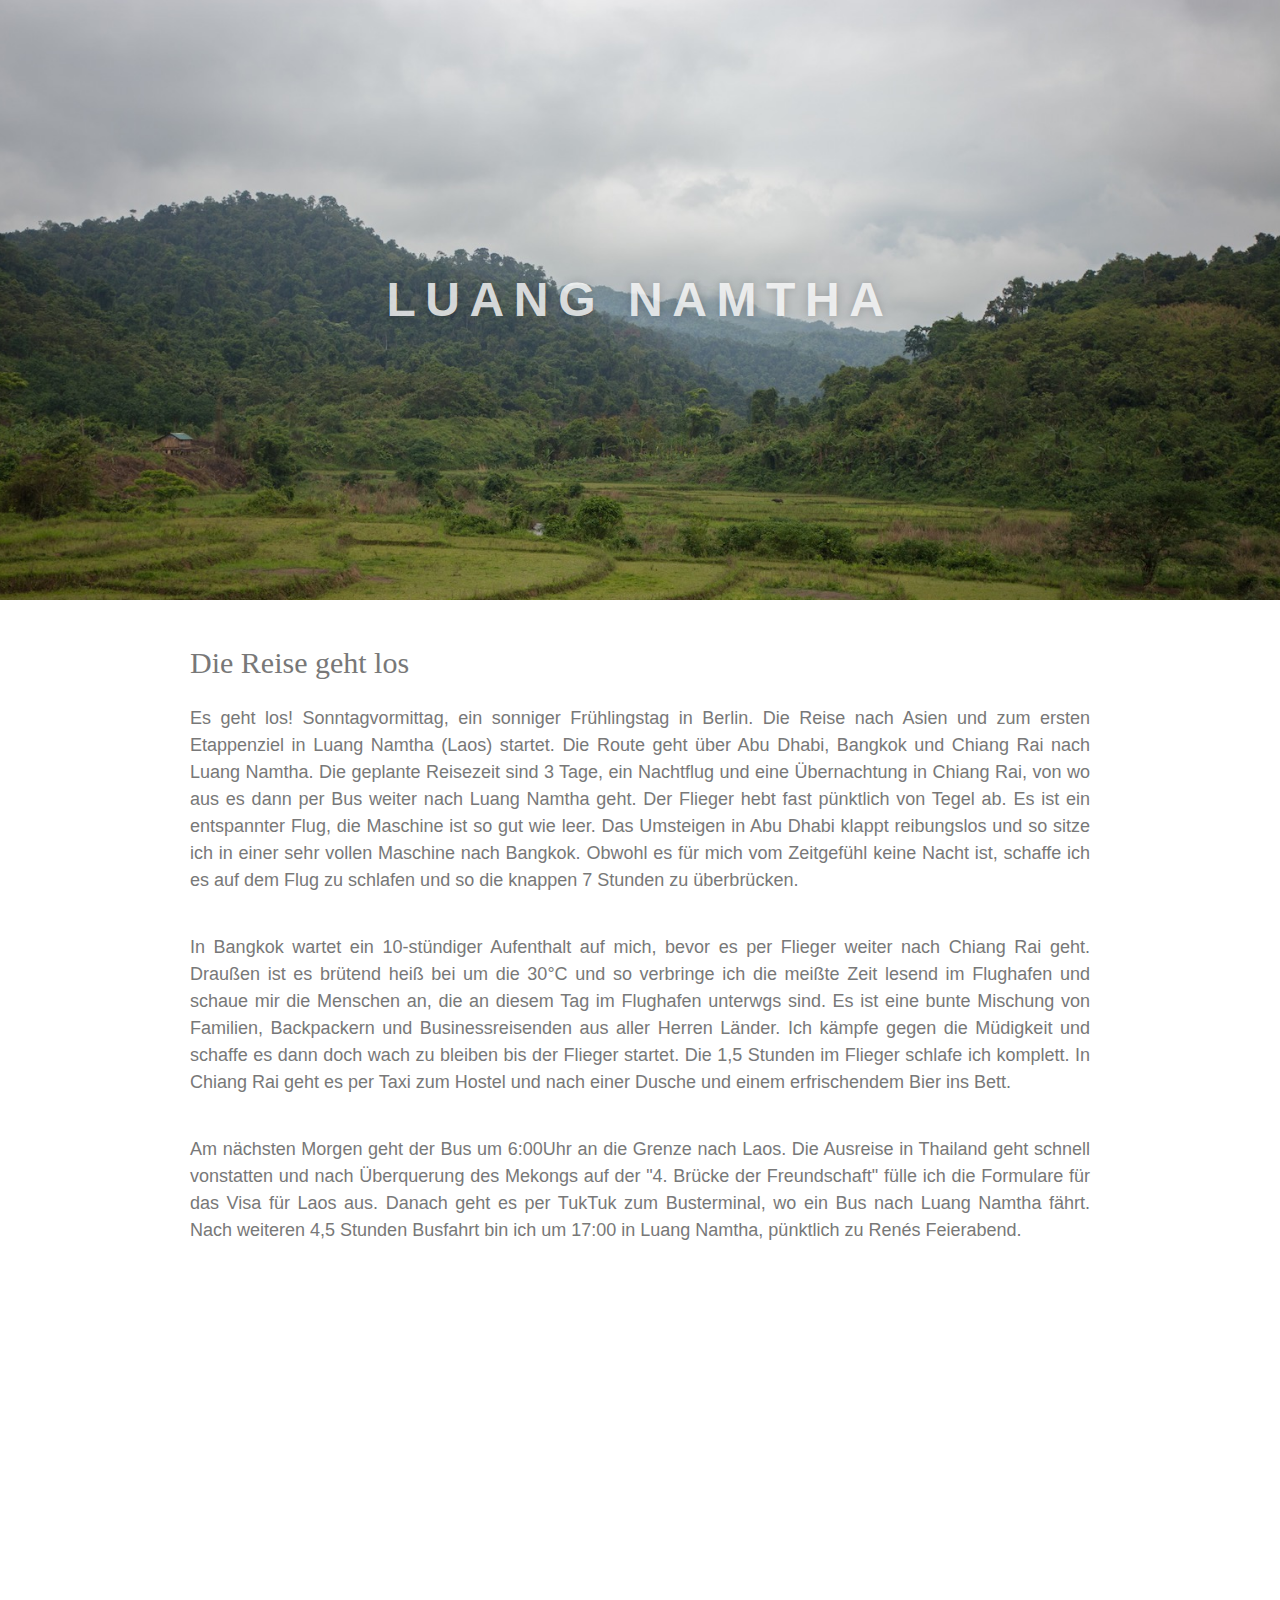
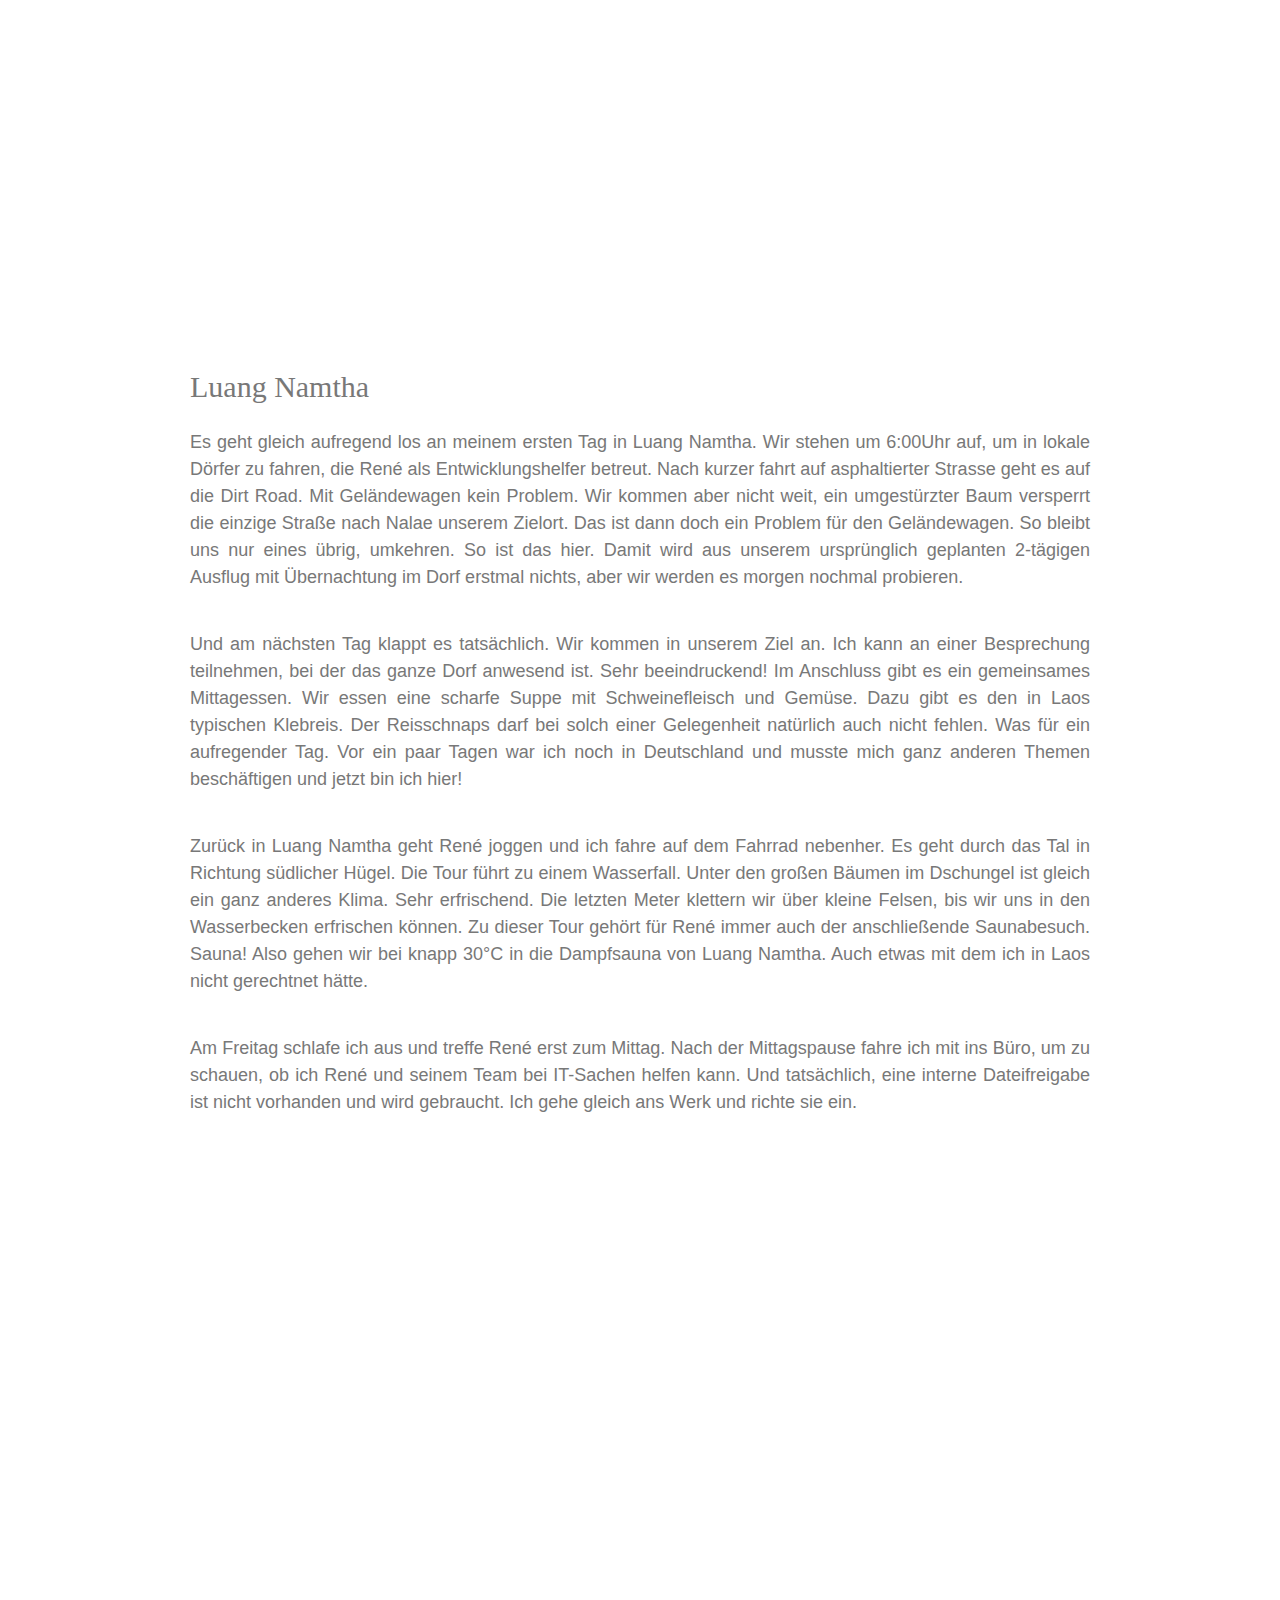
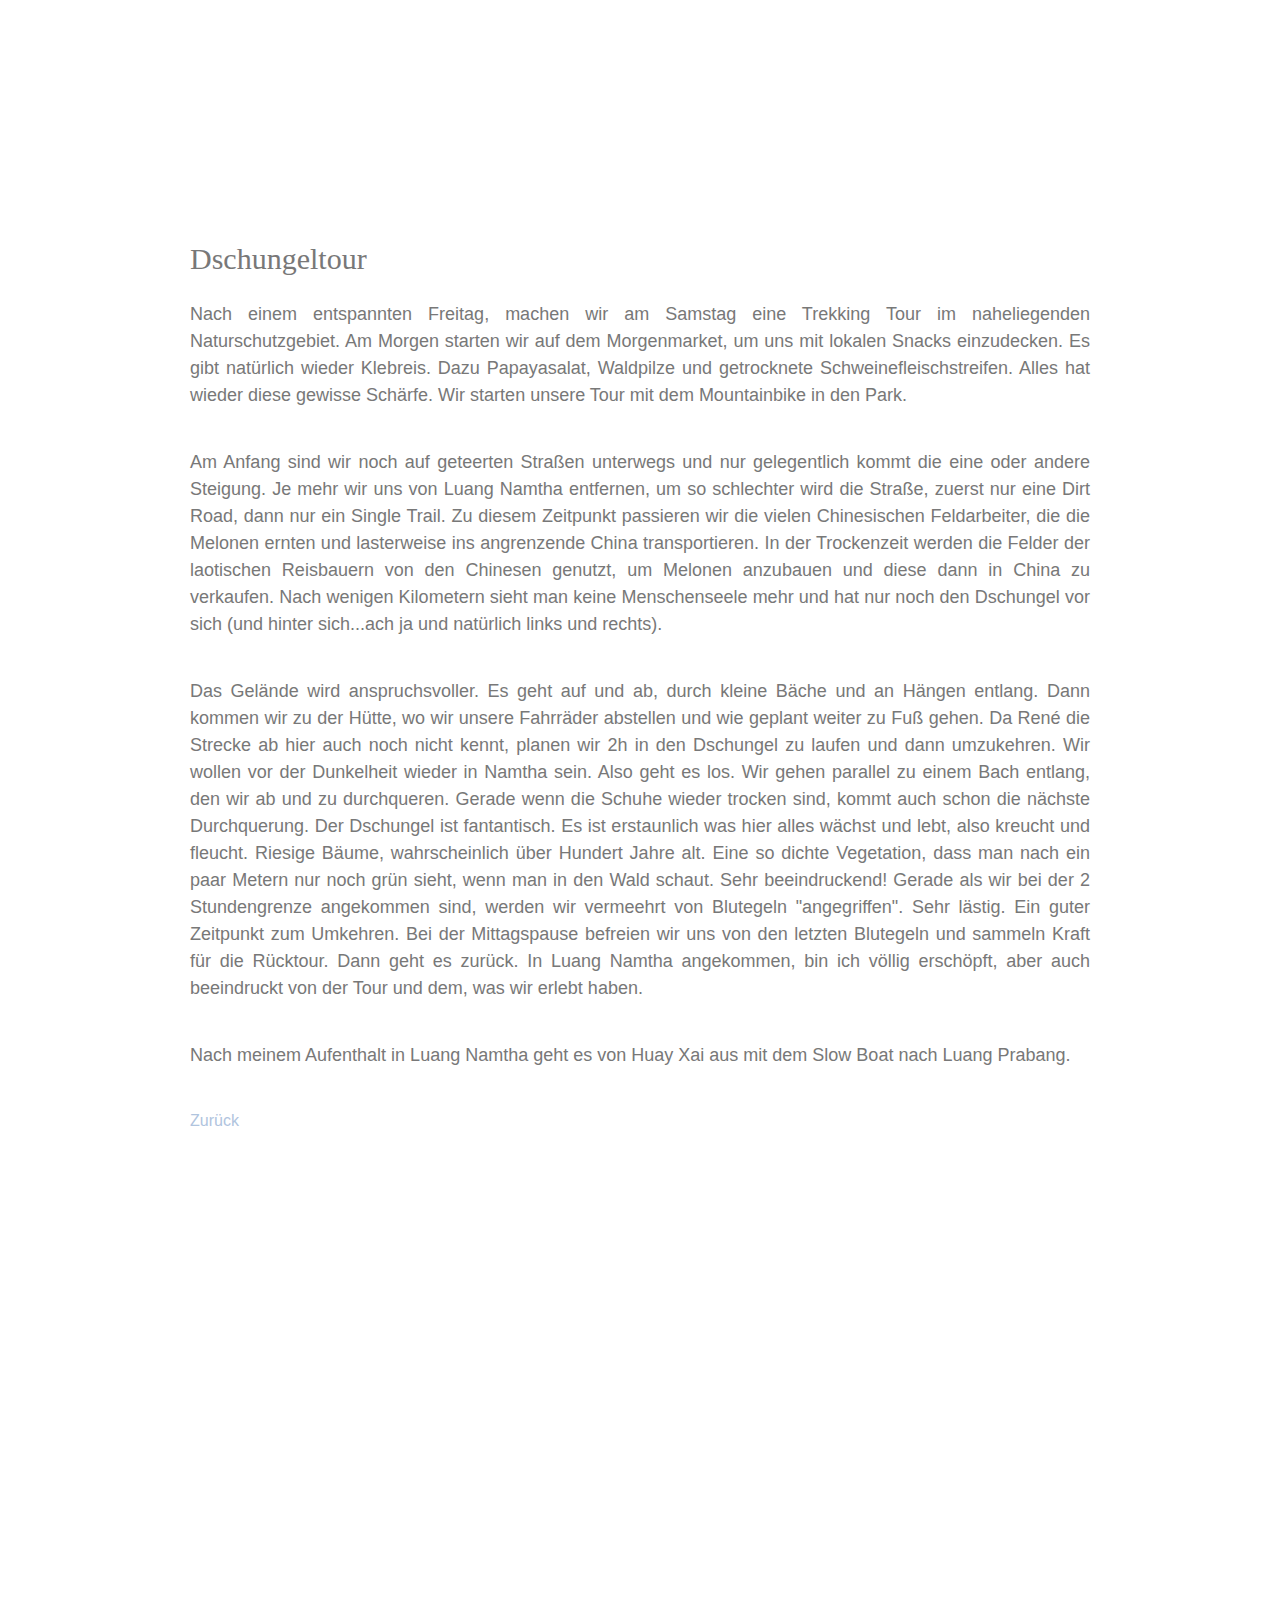
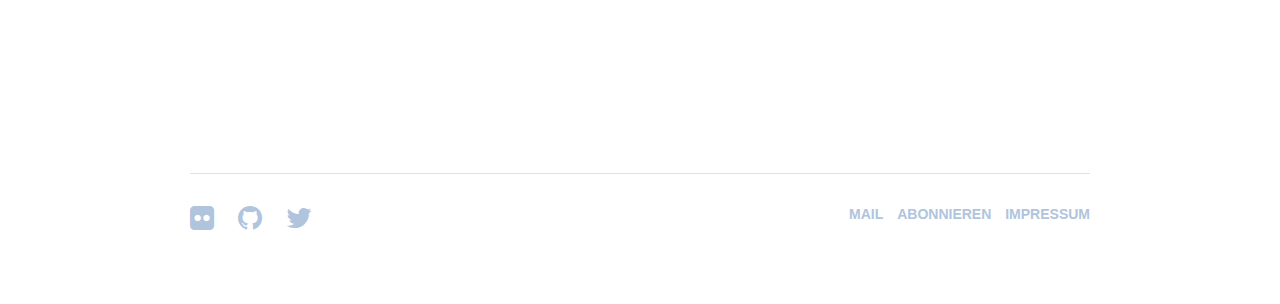
==== commit 8438698e: "added social links" ====
--- a/public/1-luang-namtha.html
+++ b/public/1-luang-namtha.html
@@ -5,6 +5,7 @@
     <meta name="viewport" content="width=device-width, initial-scale=1.0" />
     <title>Luang Namtha</title>
     <link rel="stylesheet" href="assets/css/page.css" />
+    <link rel="stylesheet" href="assets/css/font-awesome-4.3.0/css/font-awesome.min.css">
 </head>
 <body>
 
@@ -114,6 +115,20 @@
 
                 <a href="index.html">Zurück</a>
             </div>
+            <div id="disqus_thread"></div>
+            <script type="text/javascript">
+                /* * * CONFIGURATION VARIABLES * * */
+                var disqus_shortname = 'matsluni-travel';
+                var disqus_title = 'Luang Namtha';
+
+                /* * * DON'T EDIT BELOW THIS LINE * * */
+                (function() {
+                    var dsq = document.createElement('script'); dsq.type = 'text/javascript'; dsq.async = true;
+                    dsq.src = '//' + disqus_shortname + '.disqus.com/embed.js';
+                    (document.getElementsByTagName('head')[0] || document.getElementsByTagName('body')[0]).appendChild(dsq);
+                })();
+            </script>
+            <noscript>Please enable JavaScript to view the <a href="https://disqus.com/?ref_noscript" rel="nofollow">comments powered by Disqus.</a></noscript>
         </section>
         <section class="module parallax parallax-4">
             <div class="container">
@@ -124,6 +139,13 @@
 </div>
 
 <footer>
+    <div class="social">
+        <ul>
+            <li><a href="https://www.flickr.com/people/96009672@N04/sets"><i class="fa fa-2x fa-flickr"></i></a></li>
+            <li><a href="https://github.com/matsluni"><i class="fa fa-2x fa-github"></i></a></li>
+            <li><a href="https://twitter.com/matsluni"><i class="fa fa-2x fa-twitter"></i></a></li>
+        </ul>
+    </div>
     <div class="legal">
         <ul>
             <li><a href="mailto:mail@matthias-lueneberg.de">Mail</a></li>
--- a/public/assets/css/page.css
+++ b/public/assets/css/page.css
@@ -133,6 +133,25 @@
     padding: 40px 0;
 }
 
+a {
+    text-decoration: none;
+    color: lightsteelblue;
+}
+
+a:visited {
+    color: lightsteelblue;
+}
+
+.container {
+    max-width: 900px;
+    margin: 0 auto;
+}
+
+#disqus_thread {
+    max-width: 900px;
+    margin: 0 auto;
+}
+
 /* 1-luang-namtha*/
 section.module.parallax-1 {
     background-image: url("../images/namtha-jungle.jpg");
@@ -156,6 +175,34 @@
 section.module.parallax-7 {
     background-image: url("../images/mekong-river-hills.jpg");
 }
+/* 3-Luang Prabang */
+section.module.parallax-8 {
+    background-image: url("../images/prabang-wat.jpg");
+}
+section.module.parallax-9 {
+    background-image: url("../images/prabang-night-market.jpg");
+}
+section.module.parallax-10 {
+    background-image: url("../images/prabang-view.jpg");
+}
+section.module.parallax-11 {
+    background-image: url("../images/prabang-monk.jpg");
+}
+section.module.parallax-12 {
+    background-image: url("../images/prabang-ikon.jpg");
+}
+
+/* 4 Vang Vieng */
+section.module.parallax-13 {
+    background-image: url("../images/vangvieng-river.jpg");
+}
+section.module.parallax-14 {
+    background-image: url("../images/vangvieng-tubing.jpg");
+}
+section.module.parallax-15 {
+    background-image: url("../images/vangvieng-mountain.jpg");
+}
+
 
 /* Parallax effekt*/
 
@@ -171,8 +218,7 @@
     }
 
     .container {
-        width: 100%;
-        margin: 0 auto;
+        margin: 0 20px;
     }
 
     section.module p {
@@ -195,28 +241,61 @@
         -moz-background-size: cover;
     }
 
+
+    #disqus_thread {
+        margin: 0 20px 40px;
+    }
+
     section.module.parallax-1 {
-        background-image: url("../images/mobile/namtha-jungle.jpg");
+        background: url("../images/mobile/namtha-jungle.jpg") no-repeat center center;
     }
     section.module.parallax-2 {
-        background-image: url("../images/mobile/namtha-pagoda.jpg");
+        background: url("../images/mobile/namtha-pagoda.jpg") no-repeat center center;
     }
     section.module.parallax-3 {
-        background-image: url("../images/mobile/namtha-market.jpg");
+        background: url("../images/mobile/namtha-market.jpg") no-repeat center center;
     }
     section.module.parallax-4 {
-        background-image: url("../images/mobile/namtha-bug.jpg");
+        background: url("../images/mobile/namtha-bug.jpg") no-repeat center center;
     }
 
     /* 2-Mekong-cruise*/
     section.module.parallax-5 {
-        background-image: url("../images/mobile/mekong-river.jpg");
+        background: url("../images/mobile/mekong-river.jpg") no-repeat center center;
     }
     section.module.parallax-6 {
-        background-image: url("../images/mobile/mekong-fisher.jpg");
+        background: url("../images/mobile/mekong-fisher.jpg") no-repeat center center;
     }
     section.module.parallax-7 {
-        background-image: url("../images/mobile/mekong-river-hills.jpg");
+        background: url("../images/mobile/mekong-river-hills.jpg") no-repeat center center;
+    }
+
+    /* 3-Luang Prabang */
+    section.module.parallax-8 {
+        background: url("../images/mobile/prabang-wat.jpg") no-repeat center center;
+    }
+    section.module.parallax-9 {
+        background: url("../images/mobile/prabang-night-market.jpg") no-repeat center center;
+    }
+    section.module.parallax-10 {
+        background: url("../images/mobile/prabang-view.jpg") no-repeat center center;
+    }
+    section.module.parallax-11 {
+        background: url("../images/mobile/prabang-monk.jpg") no-repeat center center;
+    }
+    section.module.parallax-12 {
+        background: url("../images/mobile/prabang-ikon.jpg") no-repeat center center;
+    }
+
+    /* 4 Vang Vieng */
+    section.module.parallax-13 {
+        background: url("../images/mobile/vangvieng-river.jpg") no-repeat center center;
+    }
+    section.module.parallax-14 {
+        background: url("../images/mobile/vangvieng-tubing.jpg") no-repeat center center;
+    }
+    section.module.parallax-15 {
+        background: url("../images/mobile/vangvieng-mountain.jpg") no-repeat center center;
     }
 }
 
@@ -247,16 +326,13 @@
         font-size: 14px;
         margin: 0 20px;
     }
-}
-
-
-
-
-.container {
-    width: 100%;
-    max-width: 900px;
-    margin: 0 auto;
-}
+
+    #disqus_thread {
+        margin: 0 20px 40px;
+    }
+
+}
+
 
 .posts-container {
     width: 100%;
@@ -313,13 +389,17 @@
 footer {
     display: block;
     height: 100px;
-    padding-top: 50px;
+    padding-top: 30px;
     margin: 0 auto;
     border-top: 1px solid #e1e1e1;
     text-transform: uppercase;
     font-weight: 600;
     width: 100%;
     max-width: 900px;
+}
+
+footer ul {
+    list-style: none;
 }
 
 .legal-text {
@@ -329,21 +409,17 @@
     text-align: justify;
 }
 
+.social {
+    float: left;
+}
+
+.social ul li {
+    display: inline;
+    padding-right: 20px;
+}
+
 .legal {
     float: right;
-}
-
-a {
-    text-decoration: none;
-    color: lightsteelblue;
-}
-
-a:visited {
-    color: lightsteelblue;
-}
-
-.legal ul {
-    list-style: none;
 }
 
 .legal ul li {
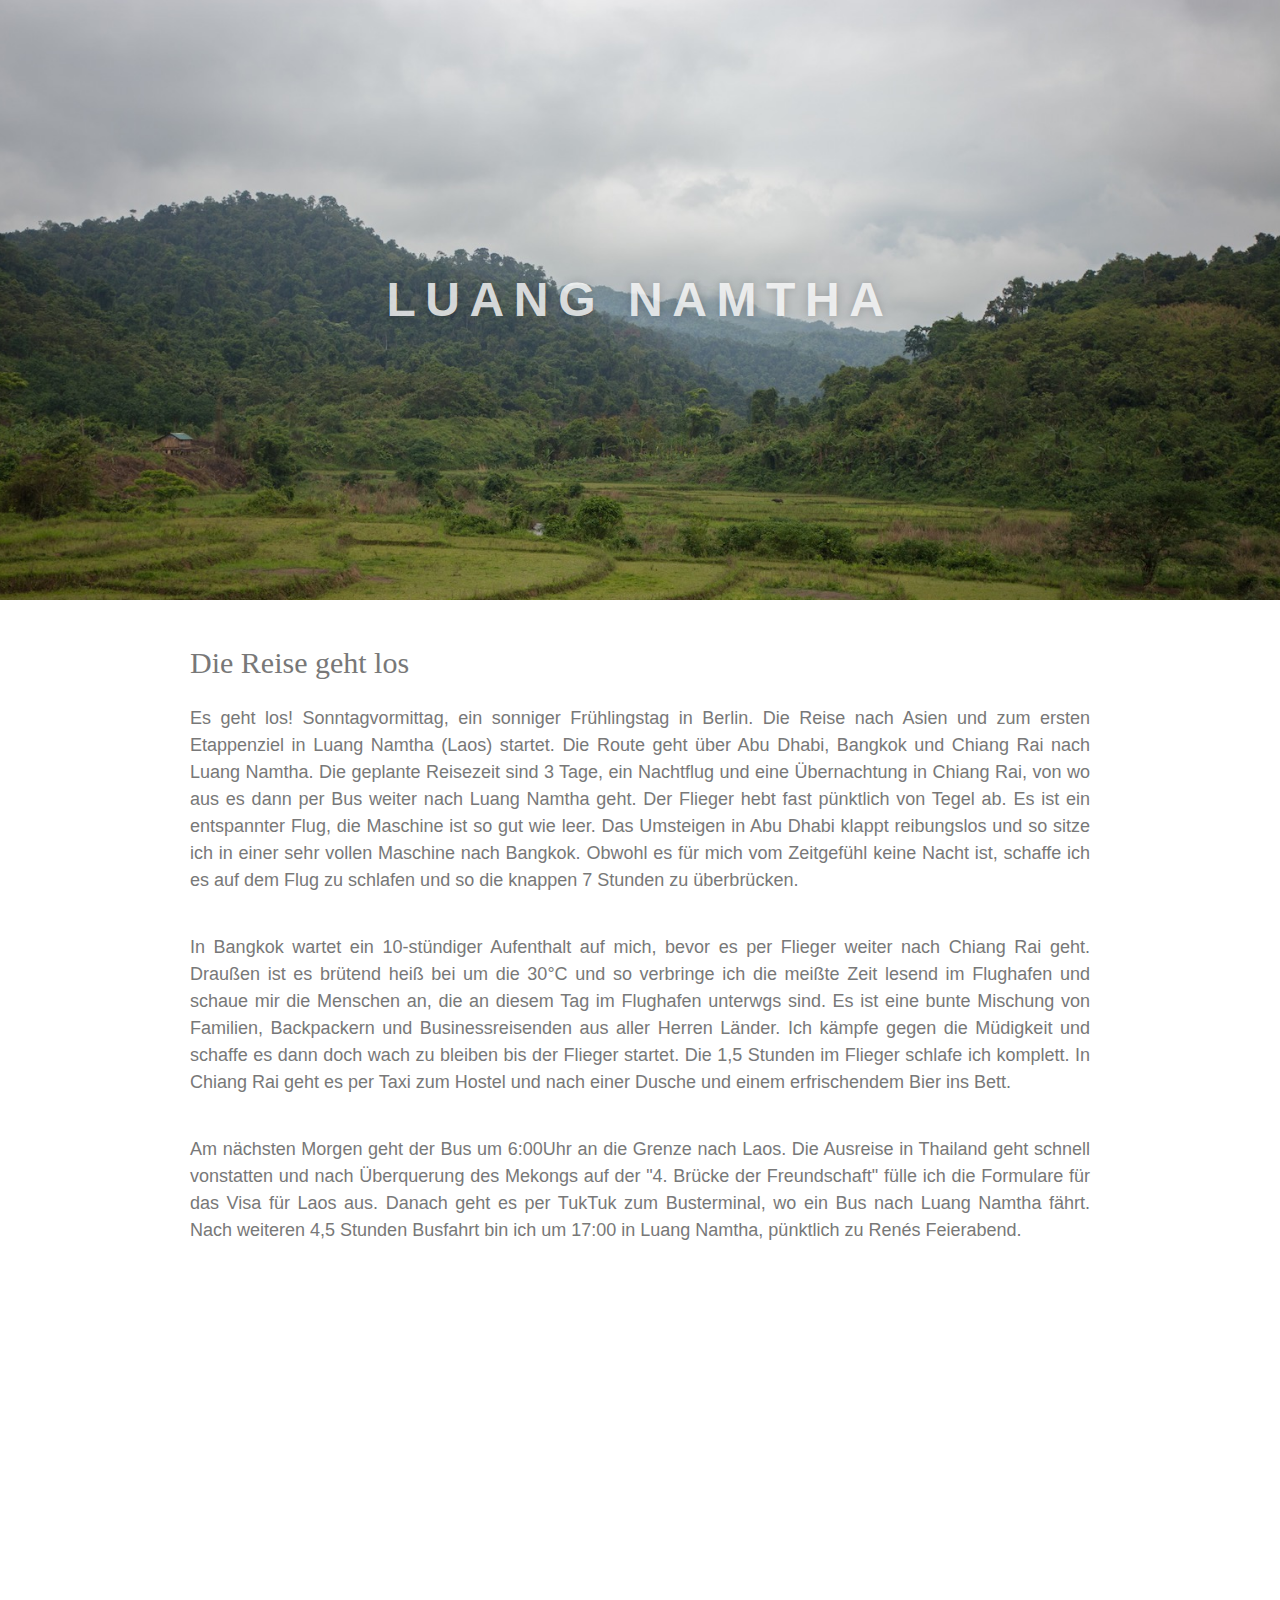
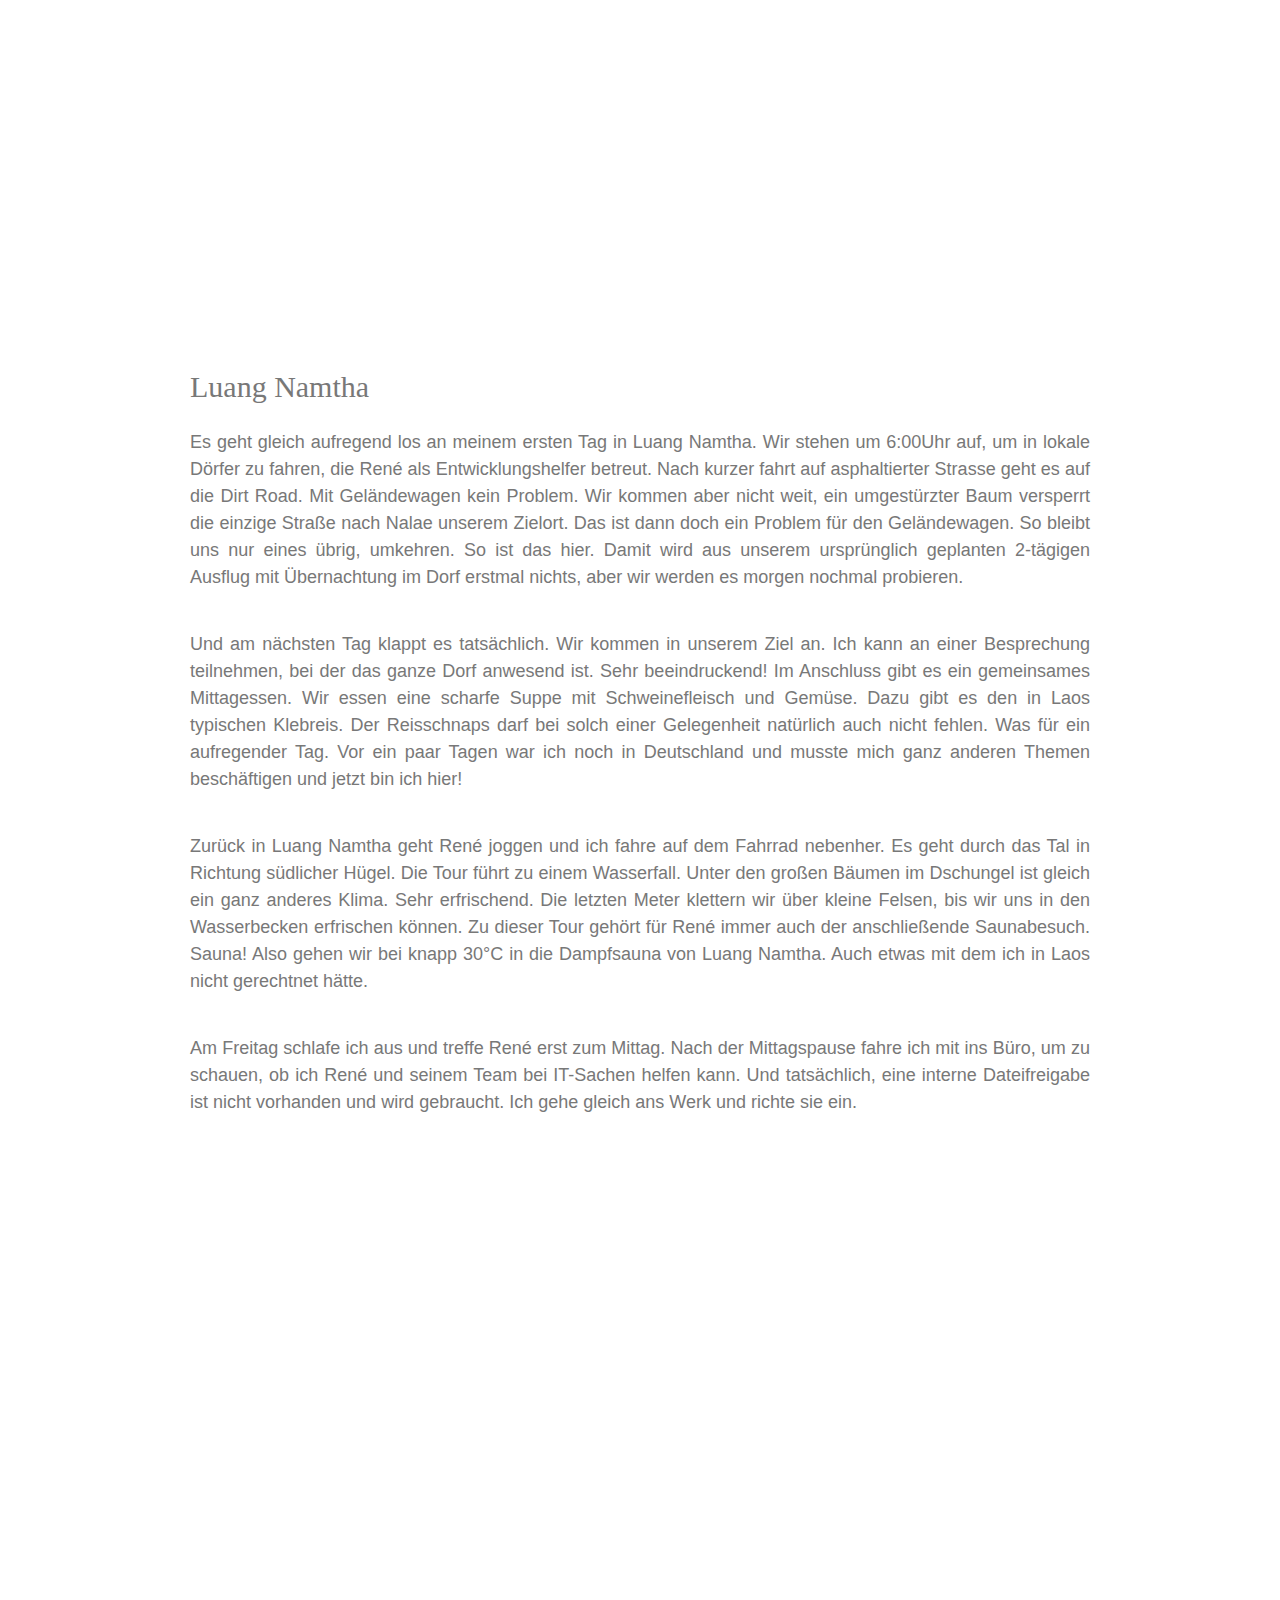
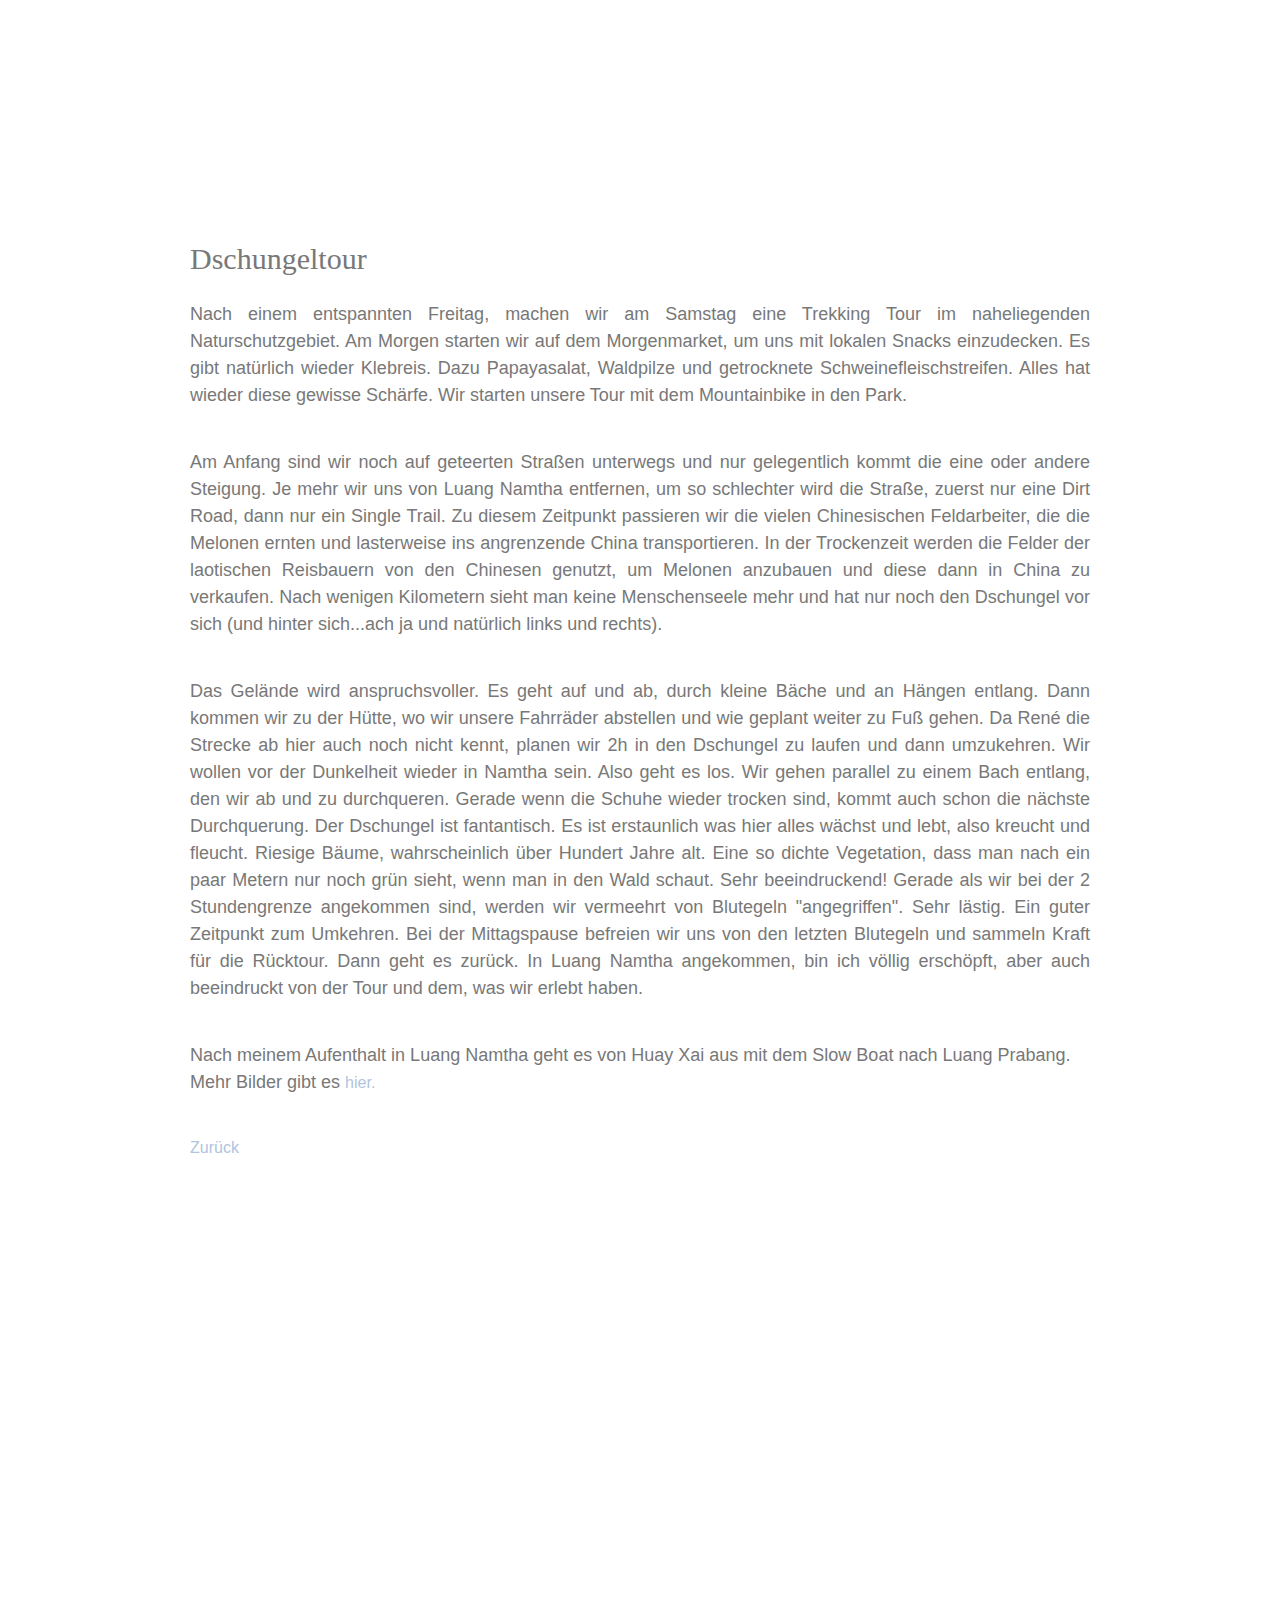
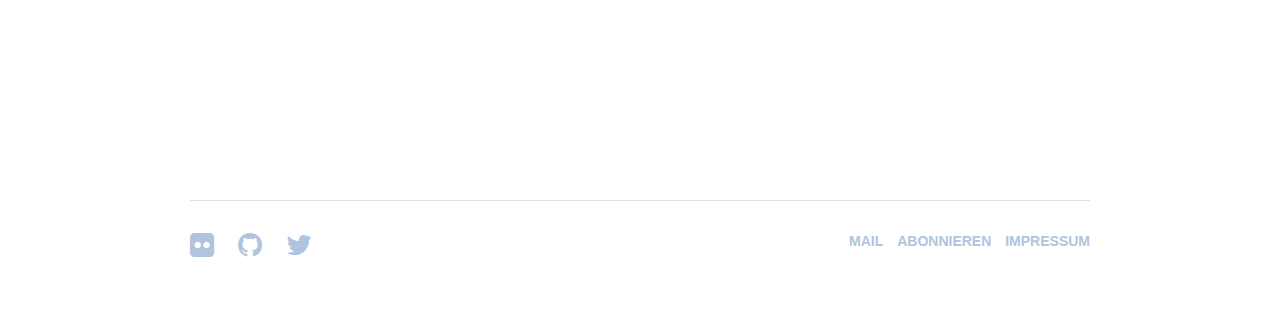
==== commit 23b8e4b6: "added flickr album links to stories" ====
--- a/public/1-luang-namtha.html
+++ b/public/1-luang-namtha.html
@@ -111,6 +111,7 @@
                     dem, was wir erlebt haben.</p>
 
                 <p>Nach meinem Aufenthalt in Luang Namtha geht es von Huay Xai aus mit dem Slow Boat nach Luang Prabang.
+                <br>Mehr Bilder gibt es <a target="_blank" href="https://www.flickr.com/photos/96009672@N04/sets/72157653809336222">hier.</a>
                 </p>
 
                 <a href="index.html">Zurück</a>
